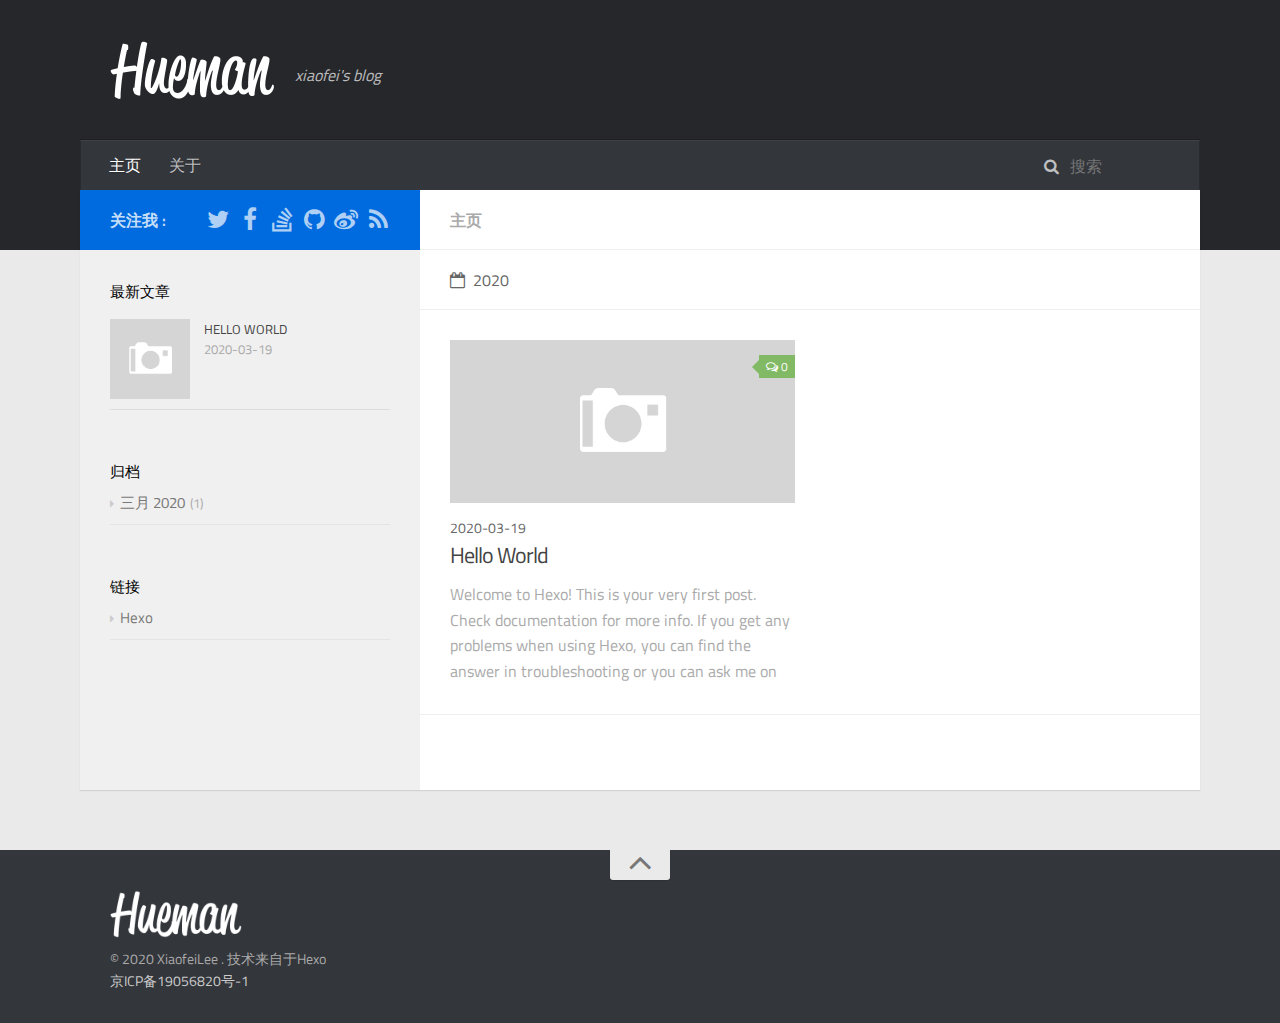
==== index.html @ 4bd04d1b "Site updated: 2020-03-20 13:34:09" ====
<!DOCTYPE html>
<html>
<head>
    <meta charset="utf-8" />

    

    
    <title>在阳光下飞翔</title>
    
    <meta name="viewport" content="width=device-width, initial-scale=1, maximum-scale=1">
    
    <meta property="og:type" content="website">
<meta property="og:title" content="在阳光下飞翔">
<meta property="og:url" content="http://lixiaofei.online/">
<meta property="og:site_name" content="在阳光下飞翔">
<meta property="og:locale" content="zh_CN">
<meta property="article:author" content="XiaofeiLee">
<meta name="twitter:card" content="summary">
    

    
        <link rel="alternate" href="/" title="在阳光下飞翔" type="application/atom+xml" />
    

    

    
<link rel="stylesheet" href="/libs/font-awesome/css/font-awesome.min.css">

    
<link rel="stylesheet" href="/libs/titillium-web/styles.css">

    
<link rel="stylesheet" href="/libs/source-code-pro/styles.css">


    
<link rel="stylesheet" href="/css/style.css">


    
<script src="/libs/jquery/3.4.1/jquery.min.js"></script>

    
    
        
<link rel="stylesheet" href="/libs/lightgallery/css/lightgallery.min.css">

    
    
        
<link rel="stylesheet" href="/libs/justified-gallery/justifiedGallery.min.css">

    
    
    


<meta name="generator" content="Hexo 4.2.0"></head>

<body>
    <div id="wrap">
        <header id="header">
    <div id="header-outer" class="outer">
        <div class="container">
            <div class="container-inner">
                <div id="header-title">
                    <h1 class="logo-wrap">
                        <a href="/" class="logo"></a>
                    </h1>
                    
                        <h2 class="subtitle-wrap">
                            <p class="subtitle">xiaofei&#39;s blog</p>
                        </h2>
                    
                </div>
                <div id="header-inner" class="nav-container">
                    <a id="main-nav-toggle" class="nav-icon fa fa-bars"></a>
                    <div class="nav-container-inner">
                        <ul id="main-nav">
                            
                                <li class="main-nav-list-item" >
                                    <a class="main-nav-list-link" href="/">主页</a>
                                </li>
                            
                                        
                                    
                                <li class="main-nav-list-item" >
                                    <a class="main-nav-list-link" href="/about/">关于</a>
                                </li>
                            
                        </ul>
                        <nav id="sub-nav">
                            <div id="search-form-wrap">

    <form class="search-form">
        <input type="text" class="ins-search-input search-form-input" placeholder="搜索" />
        <button type="submit" class="search-form-submit"></button>
    </form>
    <div class="ins-search">
    <div class="ins-search-mask"></div>
    <div class="ins-search-container">
        <div class="ins-input-wrapper">
            <input type="text" class="ins-search-input" placeholder="想要查找什么..." />
            <span class="ins-close ins-selectable"><i class="fa fa-times-circle"></i></span>
        </div>
        <div class="ins-section-wrapper">
            <div class="ins-section-container"></div>
        </div>
    </div>
</div>
<script>
(function (window) {
    var INSIGHT_CONFIG = {
        TRANSLATION: {
            POSTS: '文章',
            PAGES: '页面',
            CATEGORIES: '分类',
            TAGS: '标签',
            UNTITLED: '(未命名)',
        },
        ROOT_URL: '/',
        CONTENT_URL: '/content.json',
    };
    window.INSIGHT_CONFIG = INSIGHT_CONFIG;
})(window);
</script>

<script src="/js/insight.js"></script>


</div>
                        </nav>
                    </div>
                </div>
            </div>
        </div>
    </div>
</header>
        <div class="container">
            <div class="main-body container-inner">
                <div class="main-body-inner">
                    <section id="main">
                        <div class="main-body-header">
    <h1 class="header">
    
    <em class="page-title-link" data-url="home">主页</em>
    </h1>
</div>

                        <div class="main-body-content">
                            

    
    
        
        
        <section class="archives-wrap">
            <div class="archive-year-wrap">
                <a href="/archives/2020" class="archive-year"><i class="icon fa fa-calendar-o"></i>2020</a>
            </div>
            <div class="archives">
    
    
    
        <div class="article-row">
    
        <article class="article article-summary">
    <div class="article-summary-inner">
        
        <a href="/2020/03/19/hello-world/" class="thumbnail">
    
    
        <span class="thumbnail-image thumbnail-none"></span>
    
    
        
<span class="comment-counter">
    <i class="fa fa-comments-o"></i>
    
        <span class="disqus-comment-count" data-disqus-identifier="" data-disqus-url="http://lixiaofei.online/2020/03/19/hello-world/">0</span>
    
</span>


    
</a>

        
        <div class="article-meta">
            <div class="category">
            
            </div>
            <div class="date"><time datetime="2020-03-19T01:48:20.869Z" itemprop="datePublished">2020-03-19</time></div>
        </div>
        
    
        <h1 class="article-title" itemprop="name">
        <a href="/2020/03/19/hello-world/">Hello World</a>
        </h1>
    

        <p class="article-excerpt">
            Welcome to Hexo! This is your very first post. Check documentation for more info. If you get any problems when using Hexo, you can find the answer in troubleshooting or you can ask me on GitHub.
Quick
        </p>
    </div>
</article>
    
        </div>
    


    </div></section>



                        </div>
                    </section>
                    <aside id="sidebar">
    <a class="sidebar-toggle" title="Expand Sidebar"><i class="toggle icon"></i></a>
    <div class="sidebar-top">
        <p>关注我 :</p>
        <ul class="social-links">
            
                
                <li>
                    <a class="social-tooltip" title="twitter" href="/" target="_blank" rel="noopener">
                        <i class="icon fa fa-twitter"></i>
                    </a>
                </li>
                
            
                
                <li>
                    <a class="social-tooltip" title="facebook" href="/" target="_blank" rel="noopener">
                        <i class="icon fa fa-facebook"></i>
                    </a>
                </li>
                
            
                
                <li>
                    <a class="social-tooltip" title="stack-overflow" href="/" target="_blank" rel="noopener">
                        <i class="icon fa fa-stack-overflow"></i>
                    </a>
                </li>
                
            
                
                <li>
                    <a class="social-tooltip" title="github" href="https://github.com/ppoffice/hexo-theme-hueman" target="_blank" rel="noopener">
                        <i class="icon fa fa-github"></i>
                    </a>
                </li>
                
            
                
                <li>
                    <a class="social-tooltip" title="weibo" href="/" target="_blank" rel="noopener">
                        <i class="icon fa fa-weibo"></i>
                    </a>
                </li>
                
            
                
                <li>
                    <a class="social-tooltip" title="rss" href="/" target="_blank" rel="noopener">
                        <i class="icon fa fa-rss"></i>
                    </a>
                </li>
                
            
        </ul>
    </div>
    
    <div class="widgets-container">
        
            
                

            
                
    <div class="widget-wrap">
        <h3 class="widget-title">最新文章</h3>
        <div class="widget">
            <ul id="recent-post" class="">
                
                    <li>
                        
                        <div class="item-thumbnail">
                            <a href="/2020/03/19/hello-world/" class="thumbnail">
    
    
        <span class="thumbnail-image thumbnail-none"></span>
    
    
</a>

                        </div>
                        
                        <div class="item-inner">
                            <p class="item-category"></p>
                            <p class="item-title"><a href="/2020/03/19/hello-world/" class="title">Hello World</a></p>
                            <p class="item-date"><time datetime="2020-03-19T01:48:20.869Z" itemprop="datePublished">2020-03-19</time></p>
                        </div>
                    </li>
                
            </ul>
        </div>
    </div>

            
                

            
                
    <div class="widget-wrap widget-list">
        <h3 class="widget-title">归档</h3>
        <div class="widget">
            <ul class="archive-list"><li class="archive-list-item"><a class="archive-list-link" href="/archives/2020/03/">三月 2020</a><span class="archive-list-count">1</span></li></ul>
        </div>
    </div>


            
                

            
                

            
                
    <div class="widget-wrap widget-list">
        <h3 class="widget-title">链接</h3>
        <div class="widget">
            <ul>
                
                    <li>
                        <a href="http://hexo.io" target="_blank" rel="noopener">Hexo</a>
                    </li>
                
            </ul>
        </div>
    </div>


            
        
    </div>
</aside>

                </div>
            </div>
        </div>
        <footer id="footer">
    <div class="container">
        <div class="container-inner">
            <a id="back-to-top" href="javascript:;"><i class="icon fa fa-angle-up"></i></a>
            <div class="credit">
                <h1 class="logo-wrap">
                    <a href="/" class="logo"></a>
                </h1>
                <p>&copy; 2020 XiaofeiLee . 技术来自于Hexo</p>
                
                <!-- <p>Powered by <a href="http://lixiaofei.online/" target="_blank">XiaofeiLee</a>. Theme by <a href="https://github.com/ppoffice" target="_blank">PPOffice</a></p> -->
                <p><a href="http://beian.miit.gov.cn" target="_blank">京ICP备19056820号-1</a></p>
                <!-- <p>技术来自于Hexo</p> -->
                <!-- <a href="http://beian.miit.gov.cn" target="_blank">京ICP备19056820号</a> -->
                
            </div>
            <div class="footer-plugins">
              
    


            </div>
        </div>
    </div>
</footer>

        
    
    <script>
    var disqus_shortname = 'hexo-theme-hueman';
    
    
    (function() {
    var dsq = document.createElement('script');
    dsq.type = 'text/javascript';
    dsq.async = true;
    dsq.src = '//' + disqus_shortname + '.disqus.com/count.js';
    (document.getElementsByTagName('head')[0] || document.getElementsByTagName('body')[0]).appendChild(dsq);
    })();
    </script>





    
        
<script src="/libs/lightgallery/js/lightgallery.min.js"></script>

        
<script src="/libs/lightgallery/js/lg-thumbnail.min.js"></script>

        
<script src="/libs/lightgallery/js/lg-pager.min.js"></script>

        
<script src="/libs/lightgallery/js/lg-autoplay.min.js"></script>

        
<script src="/libs/lightgallery/js/lg-fullscreen.min.js"></script>

        
<script src="/libs/lightgallery/js/lg-zoom.min.js"></script>

        
<script src="/libs/lightgallery/js/lg-hash.min.js"></script>

        
<script src="/libs/lightgallery/js/lg-share.min.js"></script>

        
<script src="/libs/lightgallery/js/lg-video.min.js"></script>

    
    
        
<script src="/libs/justified-gallery/jquery.justifiedGallery.min.js"></script>

    
    

    



<!-- Custom Scripts -->

<script src="/js/main.js"></script>


    </div>
</body>
</html>
---- libs/titillium-web/styles.css ----
/* latin-ext */
@font-face {
  font-family: 'Titillium Web';
  font-style: normal;
  font-weight: 300;
  src: local('Titillium WebLight'), local('TitilliumWeb-Light'), url(fonts/anMUvcNT0H1YN4FII8wpr9INifKjd1RJ3NxxEi9Cy2w.woff2) format('woff2');
  unicode-range: U+0100-024F, U+1E00-1EFF, U+20A0-20AB, U+20AD-20CF, U+2C60-2C7F, U+A720-A7FF;
}
/* latin */
@font-face {
  font-family: 'Titillium Web';
  font-style: normal;
  font-weight: 300;
  src: local('Titillium WebLight'), local('TitilliumWeb-Light'), url(fonts/anMUvcNT0H1YN4FII8wpr4-67659ICLY8bMrYhtePPA.woff2) format('woff2');
  unicode-range: U+0000-00FF, U+0131, U+0152-0153, U+02C6, U+02DA, U+02DC, U+2000-206F, U+2074, U+20AC, U+2212, U+2215, U+E0FF, U+EFFD, U+F000;
}
/* latin-ext */
@font-face {
  font-family: 'Titillium Web';
  font-style: normal;
  font-weight: 400;
  src: local('Titillium Web'), local('TitilliumWeb-Regular'), url(fonts/7XUFZ5tgS-tD6QamInJTcSo_WB_cotcEMUw1LsIE8mM.woff2) format('woff2');
  unicode-range: U+0100-024F, U+1E00-1EFF, U+20A0-20AB, U+20AD-20CF, U+2C60-2C7F, U+A720-A7FF;
}
/* latin */
@font-face {
  font-family: 'Titillium Web';
  font-style: normal;
  font-weight: 400;
  src: local('Titillium Web'), local('TitilliumWeb-Regular'), url(fonts/7XUFZ5tgS-tD6QamInJTcZSnX671uNZIV63UdXh3Mg0.woff2) format('woff2');
  unicode-range: U+0000-00FF, U+0131, U+0152-0153, U+02C6, U+02DA, U+02DC, U+2000-206F, U+2074, U+20AC, U+2212, U+2215, U+E0FF, U+EFFD, U+F000;
}
/* latin-ext */
@font-face {
  font-family: 'Titillium Web';
  font-style: normal;
  font-weight: 600;
  src: local('Titillium WebSemiBold'), local('TitilliumWeb-SemiBold'), url(fonts/anMUvcNT0H1YN4FII8wpr_SNRT0fZ5CX-AqRkMYgJJo.woff2) format('woff2');
  unicode-range: U+0100-024F, U+1E00-1EFF, U+20A0-20AB, U+20AD-20CF, U+2C60-2C7F, U+A720-A7FF;
}
/* latin */
@font-face {
  font-family: 'Titillium Web';
  font-style: normal;
  font-weight: 600;
  src: local('Titillium WebSemiBold'), local('TitilliumWeb-SemiBold'), url(fonts/anMUvcNT0H1YN4FII8wpr46gJz9aNFrmnwBdd69aqzY.woff2) format('woff2');
  unicode-range: U+0000-00FF, U+0131, U+0152-0153, U+02C6, U+02DA, U+02DC, U+2000-206F, U+2074, U+20AC, U+2212, U+2215, U+E0FF, U+EFFD, U+F000;
}
---- libs/source-code-pro/styles.css ----
/* latin-ext */
@font-face {
  font-family: 'Source Code Pro';
  font-style: normal;
  font-weight: 400;
  src: local('Source Code Pro'), local('SourceCodePro-Regular'), url(fonts/mrl8jkM18OlOQN8JLgasDy2Q8seG17bfDXYR_jUsrzg.woff2) format('woff2');
  unicode-range: U+0100-024F, U+1E00-1EFF, U+20A0-20AB, U+20AD-20CF, U+2C60-2C7F, U+A720-A7FF;
}
/* latin */
@font-face {
  font-family: 'Source Code Pro';
  font-style: normal;
  font-weight: 400;
  src: local('Source Code Pro'), local('SourceCodePro-Regular'), url(fonts/mrl8jkM18OlOQN8JLgasD9V_2ngZ8dMf8fLgjYEouxg.woff2) format('woff2');
  unicode-range: U+0000-00FF, U+0131, U+0152-0153, U+02C6, U+02DA, U+02DC, U+2000-206F, U+2074, U+20AC, U+2212, U+2215, U+E0FF, U+EFFD, U+F000;
}
---- css/style.css ----
#main .main-body-header em,
#main .main-body-header a,
.article-meta,
.archive-year {
  text-transform: uppercase;
  color: #666;
  line-height: 1em;
  text-shadow: 0 1px #fff;
}
#main .main-body-header em,
#main .main-body-header a,
.article-meta,
.archive-year,
#main .main-body-header em a,
#main .main-body-header a a,
.article-meta a,
.archive-year a {
  text-decoration: none;
}
.widget h1,
.article-entry h1 {
  font-size: 2em;
}
.widget h2,
.article-entry h2 {
  font-size: 1.5em;
}
.widget h3,
.article-entry h3 {
  font-size: 1.3em;
}
.widget h4,
.article-entry h4 {
  font-size: 1.2em;
}
.widget h5,
.article-entry h5 {
  font-size: 1em;
}
.widget h6,
.article-entry h6 {
  font-size: 1em;
  color: #aaa;
}
.widget hr,
.article-entry hr {
  border: 1px dashed #ddd;
}
.widget strong,
.article-entry strong {
  font-weight: bold;
}
.widget em,
.article-entry em,
.widget cite,
.article-entry cite {
  font-style: italic;
}
.widget sup,
.article-entry sup,
.widget sub,
.article-entry sub {
  font-size: 0.75em;
  line-height: 0;
  position: relative;
  vertical-align: baseline;
}
.widget sup,
.article-entry sup {
  top: -0.5em;
}
.widget sub,
.article-entry sub {
  bottom: -0.2em;
}
.widget small,
.article-entry small {
  font-size: 0.85em;
}
.widget acronym,
.article-entry acronym,
.widget abbr,
.article-entry abbr {
  border-bottom: 1px dotted;
}
.widget ul,
.article-entry ul,
.widget ol,
.article-entry ol,
.widget dl,
.article-entry dl {
  line-height: 1.6em;
}
.widget ul ul,
.article-entry ul ul,
.widget ol ul,
.article-entry ol ul,
.widget ul ol,
.article-entry ul ol,
.widget ol ol,
.article-entry ol ol {
  margin-top: 0;
  margin-bottom: 0;
  margin-left: 20px;
}
.widget ul,
.article-entry ul {
  list-style: disc;
  list-style-position: inside;
}
.widget ol,
.article-entry ol {
  list-style: decimal;
  list-style-position: inside;
}
.widget dt,
.article-entry dt {
  font-weight: bold;
  list-style-position: inside;
}
html,
body,
div,
span,
applet,
object,
iframe,
h1,
h2,
h3,
h4,
h5,
h6,
p,
blockquote,
pre,
a,
abbr,
acronym,
address,
big,
cite,
code,
del,
dfn,
em,
img,
ins,
kbd,
q,
s,
samp,
small,
strike,
strong,
sub,
sup,
tt,
var,
dl,
dt,
dd,
ol,
ul,
li,
fieldset,
form,
label,
legend,
table,
caption,
tbody,
tfoot,
thead,
tr,
th,
td {
  margin: 0;
  padding: 0;
  border: 0;
  outline: 0;
  font-weight: inherit;
  font-style: inherit;
  font-family: inherit;
  font-size: 100%;
  vertical-align: baseline;
}
body {
  line-height: 1;
  color: #000;
  background: #fff;
}
ol,
ul {
  list-style: none;
}
table {
  border-collapse: separate;
  border-spacing: 0;
  vertical-align: middle;
}
caption,
th,
td {
  text-align: left;
  font-weight: normal;
  vertical-align: middle;
}
a img {
  border: none;
}
input,
button {
  margin: 0;
  padding: 0;
}
input::-moz-focus-inner,
button::-moz-focus-inner {
  border: 0;
  padding: 0;
}
html,
body,
#container {
  height: 100%;
}
::selection {
  color: #fff;
  background: #006bde;
}
body {
  background: #eaeaea;
  font: 14px "Titillium Web", "Helvetica Neue", Helvetica, Arial, "Microsoft Yahei", sans-serif;
  -webkit-text-size-adjust: 100%;
}
code {
  margin: 0 2px;
  color: #e96900;
  padding: 3px 5px;
  font-size: 0.8em;
  border-radius: 2px;
  font-family: "Source Code Pro", Consolas, Monaco, Menlo, Consolas, monospace;
  background-color: #f8f8f8;
}
.container {
  position: relative;
  padding: 0 20px;
}
.container-inner {
  max-width: 1120px;
  min-width: 320px;
  width: 100%;
  margin: 0 auto;
}
.container-inner:before,
.container-inner:after {
  content: "";
  display: table;
}
.container-inner:after {
  clear: both;
}
.left,
.alignleft {
  float: left;
}
.right,
.alignright {
  float: right;
}
.clear {
  clear: both;
}
.logo {
  display: block;
  padding: 10px 0;
  width: 165px;
  height: 60px;
  background-image: url("images/logo-header.png");
  background-position: 0px 10px;
  background-repeat: no-repeat;
  -webkit-background-size: 165px 60px;
  -moz-background-size: 165px 60px;
  background-size: 165px 60px;
}
.main-body {
  margin-top: -60px;
  background-color: #fff;
}
.main-body-inner {
  position: relative;
  -webkit-box-sizing: border-box;
  -moz-box-sizing: border-box;
  box-sizing: border-box;
  -webkit-box-shadow: rgba(0,0,0,0.098) 0px 1px 1px 0px;
  box-shadow: rgba(0,0,0,0.098) 0px 1px 1px 0px;
  padding-left: 340px;
  background: url("images/s-left.png") repeat-y left 0;
}
.main-body-inner:before,
.main-body-inner:after {
  content: "";
  display: table;
}
.main-body-inner:after {
  clear: both;
}
#main {
  float: right;
  width: 100%;
  -webkit-box-sizing: border-box;
  -moz-box-sizing: border-box;
  box-sizing: border-box;
  min-height: 600px;
}
#main .main-body-header {
  background: #fff;
  position: relative;
  padding: 18px 30px 17px;
  border-bottom: 1px solid #eee;
  color: #666;
  font-size: 16px;
  font-weight: 600;
  text-transform: uppercase;
  line-height: 24px;
}
#main .main-body-header .page-title-link,
#main .main-body-header i {
  margin-right: 8px;
}
#main .main-body-header i {
  font-weight: 400;
}
#main .main-body-header em,
#main .main-body-header a {
  color: #aaa;
}
#main .main-body-content:before,
#main .main-body-content:after {
  content: "";
  display: table;
}
#main .main-body-content:after {
  clear: both;
}
#header {
  background: #26272b;
  padding-bottom: 60px;
  position: relative;
}
#header-outer {
  height: 100%;
  position: relative;
}
#header-inner {
  position: relative;
}
#header-title {
  text-align: center;
  padding: 30px 30px;
}
#header-title:before,
#header-title:after {
  content: "";
  display: table;
}
#header-title:after {
  clear: both;
}
#header-title .logo-wrap,
#header-title .subtitle-wrap {
  float: left;
}
#header-title .subtitle-wrap {
  padding: 10px 0px 0px;
  margin-left: 20px;
}
#header-title .subtitle {
  font-size: 16px;
  font-style: italic;
  line-height: 70px;
  color: rgba(255,255,255,0.7);
  text-shadow: 0 1px rgba(0,0,0,0.2);
}
.nav-container .nav-icon,
.nav-container .nav-container-inner #main-nav .main-nav-list-item .main-nav-list-link {
  float: left;
  color: rgba(255,255,255,0.7);
  text-decoration: none;
  text-shadow: 0 1px rgba(0,0,0,0.2);
  display: block;
  padding: 20px 15px;
  -webkit-transition: 0.2s ease-in;
  -moz-transition: 0.2s ease-in;
  -ms-transition: 0.2s ease-in;
  transition: 0.2s ease-in;
}
.nav-container .nav-icon:hover,
.nav-container .nav-container-inner #main-nav .main-nav-list-item .main-nav-list-link:hover {
  color: #fff;
  background: rgba(0,0,0,0.1);
}
.nav-container {
  padding: 0 15px;
  background: #33363b;
  z-index: 1;
  -webkit-box-shadow: inset 0 1px 0 rgba(255,255,255,0.05), 0 -1px 0 rgba(0,0,0,0.2), inset 1px 0 0 rgba(0,0,0,0.2), inset -1px 0 0 rgba(0,0,0,0.2);
  box-shadow: inset 0 1px 0 rgba(255,255,255,0.05), 0 -1px 0 rgba(0,0,0,0.2), inset 1px 0 0 rgba(0,0,0,0.2), inset -1px 0 0 rgba(0,0,0,0.2);
}
.nav-container:before,
.nav-container:after {
  content: "";
  display: table;
}
.nav-container:after {
  clear: both;
}
.nav-container .nav-icon {
  line-height: 20px;
  padding: 15px 14px;
  text-align: center;
  font-size: 14px;
  position: relative;
  cursor: pointer;
}
.nav-container #main-nav-toggle {
  display: none;
  width: 100%;
  text-align: right;
  -webkit-box-sizing: border-box;
  -moz-box-sizing: border-box;
  box-sizing: border-box;
  border-bottom: 1px solid rgba(255,255,255,0.06);
}
.nav-container #main-nav-toggle:before {
  content: "\f0c9";
}
.nav-container .nav-container-inner:before,
.nav-container .nav-container-inner:after {
  content: "";
  display: table;
}
.nav-container .nav-container-inner:after {
  clear: both;
}
.nav-container .nav-container-inner #main-nav {
  float: left;
}
.nav-container .nav-container-inner #main-nav .main-nav-list {
  float: left;
}
.nav-container .nav-container-inner #main-nav .main-nav-list-item {
  position: relative;
  float: left;
}
.nav-container .nav-container-inner #main-nav .main-nav-list-item.top-level-menu > a:after {
  content: "\f0d7" !important;
  float: none;
  margin-left: 6px;
  font-size: 14px;
  line-height: 1.2em;
  opacity: 0.5;
  font-family: FontAwesome;
  display: inline-block;
}
.nav-container .nav-container-inner #main-nav .main-nav-list-item.top-level-menu:hover > a {
  color: #fff;
  background: rgba(0,0,0,0.1);
}
.nav-container .nav-container-inner #main-nav .main-nav-list-item .main-nav-list-link {
  line-height: 20px;
  padding: 15px 14px;
  font-size: 16px;
}
.nav-container .nav-container-inner #main-nav .main-nav-list-item .main-nav-list-link.current {
  color: #fff;
}
.nav-container .nav-container-inner #main-nav .main-nav-list-item .main-nav-list-child {
  top: 100%;
  display: none;
  padding: 10px 0;
  overflow: hidden;
  position: absolute;
  width: 180px;
  background: #33363b url("images/opacity-10.png") repeat;
}
.nav-container .nav-container-inner #main-nav .main-nav-list-item .main-nav-list-child li {
  -webkit-box-shadow: 0 1px 0 rgba(255,255,255,0.06);
  box-shadow: 0 1px 0 rgba(255,255,255,0.06);
}
.nav-container .nav-container-inner #main-nav .main-nav-list-item .main-nav-list-child li:last-child {
  -webkit-box-shadow: none;
  box-shadow: none;
}
.nav-container .nav-container-inner #main-nav .main-nav-list-item .main-nav-list-child li,
.nav-container .nav-container-inner #main-nav .main-nav-list-item .main-nav-list-child li a {
  width: 100%;
  display: block;
  -webkit-box-sizing: border-box;
  -moz-box-sizing: border-box;
  box-sizing: border-box;
}
.nav-container .nav-container-inner #sub-nav {
  float: right;
}
.search-form {
  padding: 14px 15px 16px;
  height: 50px;
  overflow: hidden;
  -webkit-box-sizing: border-box;
  -moz-box-sizing: border-box;
  box-sizing: border-box;
}
.search-form:before {
  content: "\f002";
  margin-right: 8px;
  color: rgba(255,255,255,0.7);
  font: normal normal normal 16px/1 FontAwesome;
}
.search-form-input,
.search-form-input.ins-search-input,
.search-form-input.st-ui-search-input,
.search-form-input.st-default-search-input {
  -webkit-appearance: textarea;
  padding: 0;
  width: 100px;
  height: auto !important;
  border: none !important;
  outline: none !important;
  background: none !important;
  line-height: 1.6em;
  -webkit-transition: 0.2s ease-in;
  -moz-transition: 0.2s ease-in;
  -ms-transition: 0.2s ease-in;
  transition: 0.2s ease-in;
  font: 16px "Titillium Web", "Helvetica Neue", Helvetica, Arial, "Microsoft Yahei", sans-serif;
  color: rgba(255,255,255,0.7);
}
.search-form-input:focus,
.search-form-input.ins-search-input:focus,
.search-form-input.st-ui-search-input:focus,
.search-form-input.st-default-search-input:focus {
  width: 200px;
}
.search-form-input::-webkit-search-results-decoration,
.search-form-input.ins-search-input::-webkit-search-results-decoration,
.search-form-input.st-ui-search-input::-webkit-search-results-decoration,
.search-form-input.st-default-search-input::-webkit-search-results-decoration,
.search-form-input::-webkit-search-cancel-button,
.search-form-input.ins-search-input::-webkit-search-cancel-button,
.search-form-input.st-ui-search-input::-webkit-search-cancel-button,
.search-form-input.st-default-search-input::-webkit-search-cancel-button {
  -webkit-appearance: none;
}
.search-form-submit {
  display: none;
}
#sidebar {
  float: left;
  margin-left: -340px;
  width: 340px;
}
#sidebar .sidebar-toggle {
  display: none;
}
#sidebar .sidebar-top {
  background: #006bde;
  padding: 15px 30px;
}
#sidebar .sidebar-top:before,
#sidebar .sidebar-top:after {
  content: "";
  display: table;
}
#sidebar .sidebar-top:after {
  clear: both;
}
#sidebar .sidebar-top .sidebar-top-inner:before,
#sidebar .sidebar-top .sidebar-top-inner:after {
  content: "";
  display: table;
}
#sidebar .sidebar-top .sidebar-top-inner:after {
  clear: both;
}
#sidebar .sidebar-top p {
  float: left;
  color: rgba(255,255,255,0.8);
  font-size: 16px;
  font-weight: 600;
  text-transform: uppercase;
  line-height: 24px;
  padding: 3px 0;
}
#sidebar .sidebar-top .social-links {
  float: right;
  position: relative;
  padding-top: 2px;
}
#sidebar .sidebar-top .social-links li {
  float: left;
  margin-left: 8px;
}
#sidebar .sidebar-top .social-links li a:hover i:before {
  color: #fff;
}
#sidebar .sidebar-top .social-links .social-tooltip {
  position: relative;
}
#sidebar .sidebar-top .social-links .social-tooltip:hover:after {
  top: -41px;
  background: #fff;
  font-size: 14px;
  color: #666;
  content: attr(title);
  display: block;
  right: 0;
  padding: 5px 15px;
  position: absolute;
  white-space: nowrap;
  border-radius: 3px;
  -webkit-box-shadow: 0 0 2px rgba(0,0,0,0.2);
  box-shadow: 0 0 2px rgba(0,0,0,0.2);
  text-transform: uppercase;
  z-index: 1;
}
#sidebar .sidebar-top .social-links .social-tooltip:hover:before {
  top: -10px;
  right: 8px;
  border: solid;
  border-color: #fff transparent;
  border-width: 5px 5px 0 5px;
  content: "";
  display: block;
  position: absolute;
  z-index: 2;
}
#sidebar .sidebar-top i {
  color: rgba(255,255,255,0.7);
  font-size: 24px;
  width: 24px;
}
#article-nav {
  position: relative;
}
#article-nav:before,
#article-nav:after {
  content: "";
  display: table;
}
#article-nav:after {
  clear: both;
}
.article-nav-link-wrap {
  position: relative;
  margin-top: 0;
  display: block;
  color: #aaa;
  padding: 16px 40px 24px;
  border-bottom: 1px solid #ddd;
  -webkit-transition: 0.2s ease-in;
  -moz-transition: 0.2s ease-in;
  -ms-transition: 0.2s ease-in;
  transition: 0.2s ease-in;
  text-align: center;
  text-decoration: none;
}
.article-nav-link-wrap .icon {
  position: absolute;
  color: #ccc;
  font-size: 18px;
  top: 50%;
  width: 1em;
  margin-top: -10px;
}
.article-nav-link-wrap #icon-chevron-left {
  left: 10px;
}
.article-nav-link-wrap #icon-chevron-right {
  right: 10px;
}
.article-nav-link-wrap:hover {
  background: rgba(0,0,0,0.02);
}
.article-nav-link-wrap:hover .icon {
  color: #006bde;
}
.article-nav-caption {
  display: block;
  font-size: 12px;
  color: #aaa;
  letter-spacing: 0.5px;
  line-height: 24px;
  font-weight: normal;
  text-transform: uppercase;
}
.article-nav-title {
  font-size: 15px;
  color: #666;
}
.widget-wrap {
  padding: 30px 30px 20px;
}
.widget-title {
  font-size: 15px;
  font-weight: 400;
  text-transform: uppercase;
  margin-bottom: 6px;
}
.widget {
  line-height: 1.6em;
  word-wrap: break-word;
  font-size: 0.9em;
  color: #777;
  border-radius: 3px;
}
.widget a {
  text-decoration: none;
  color: #777;
}
.widget a:hover {
  color: #444;
}
.widget ul ul,
.widget ol ul,
.widget dl ul,
.widget ul ol,
.widget ol ol,
.widget dl ol,
.widget ul dl,
.widget ol dl,
.widget dl dl {
  margin-left: 15px;
  list-style: disc;
}
.widget ul,
.widget ol {
  list-style: none;
  margin: 0;
}
.widget ul ul,
.widget ol ul,
.widget ul ol,
.widget ol ol {
  margin: 0 20px;
}
.widget ul ul,
.widget ol ul {
  list-style: disc;
}
.widget ul ol,
.widget ol ol {
  list-style: decimal;
}
.widget-list ul,
.widget-list ol {
  list-style: none;
}
.widget-list ul li,
.widget-list ol li {
  margin: 10px 0;
  padding-bottom: 10px;
  font-size: 15px;
  border-bottom: 1px solid #e4e4e4;
}
.widget-list ul li:last-child,
.widget-list ol li:last-child {
  margin-bottom: 0px;
}
.widget-list ul li a,
.widget-list ol li a {
  color: #777;
}
.widget-list ul li a:before,
.widget-list ol li a:before {
  color: #ccc;
  content: "\f0da";
  font-size: 12px;
  margin-right: 6px;
  font-family: FontAwesome;
  -webkit-transition: 0.2s ease;
  -moz-transition: 0.2s ease;
  -ms-transition: 0.2s ease;
  transition: 0.2s ease;
}
.widget-list ul li a:hover:before,
.widget-list ol li a:hover:before {
  color: #444;
}
.widget-list ul ul,
.widget-list ol ul,
.widget-list ul ol,
.widget-list ol ol {
  list-style: none;
}
.widget-list ul ul li,
.widget-list ol ul li,
.widget-list ul ol li,
.widget-list ol ol li {
  border: none;
  padding-bottom: 0;
}
.widget-float a {
  font-size: 15px;
}
#recent-post li {
  padding: 10px 0 10px 94px;
  border-bottom: 1px solid #ddd;
}
#recent-post li:before,
#recent-post li:after {
  content: "";
  display: table;
}
#recent-post li:after {
  clear: both;
}
#recent-post.no-thumbnail li {
  padding: 10px 0px;
}
#recent-post li .item-thumbnail {
  opacity: 1;
  margin-left: -94px;
  -webkit-transition: all 0.2s ease;
  -moz-transition: all 0.2s ease;
  -ms-transition: all 0.2s ease;
  transition: all 0.2s ease;
  float: left;
}
#recent-post li .item-thumbnail .thumbnail {
  width: 80px;
  height: 80px;
  display: block;
  position: relative;
  overflow: hidden;
}
#recent-post li .item-thumbnail .thumbnail span {
  width: 100%;
  height: 100%;
  display: block;
}
#recent-post li .item-thumbnail .thumbnail .thumbnail-image {
  position: absolute;
  -webkit-background-size: cover;
  -moz-background-size: cover;
  background-size: cover;
  background-position: center;
}
#recent-post li .item-thumbnail .thumbnail .thumbnail-none {
  background-image: url("images/thumb-default-small.png");
  -webkit-background-size: 100% 100%;
  -moz-background-size: 100% 100%;
  background-size: 100% 100%;
}
#recent-post li .item-inner a,
#recent-post li .item-inner .item-category {
  font-size: 13px;
  text-transform: uppercase;
}
#recent-post li .item-inner a a,
#recent-post li .item-inner .item-category a {
  color: #006bde;
}
#recent-post li .item-inner a a:hover,
#recent-post li .item-inner .item-category a:hover {
  color: #444;
}
#recent-post li .item-inner a a,
#recent-post li .item-inner .item-category a,
#recent-post li .item-inner a .icon,
#recent-post li .item-inner .item-category .icon {
  margin-right: 5px;
}
#recent-post li .item-inner .item-title {
  font-size: 15px;
}
#recent-post li .item-inner .item-title a {
  color: #444;
  -webkit-transition: all 0.2s ease;
  -moz-transition: all 0.2s ease;
  -ms-transition: all 0.2s ease;
  transition: all 0.2s ease;
}
#recent-post li .item-inner .item-date {
  color: #aaa;
  font-size: 13px;
  text-transform: uppercase;
}
#recent-post li:hover .item-thumbnail {
  opacity: 0.8;
}
#recent-post li:hover .item-title a {
  color: #006bde;
}
.category-list-count,
.tag-list-count,
.archive-list-count {
  padding-left: 5px;
  color: #aaa;
  font-size: 0.85em;
}
.category-list-count:before,
.tag-list-count:before,
.archive-list-count:before {
  content: "(";
}
.category-list-count:after,
.tag-list-count:after,
.archive-list-count:after {
  content: ")";
}
.tagcloud a {
  margin-right: 5px;
}
.toc-article {
  margin: 0;
  padding: 0;
}
.toc-article .toc {
  padding: 0;
  margin: 10px 0 0;
}
.toc-article .toc .toc-item {
  list-style: none;
}
.article-single {
  padding: 30px 30px 20px;
}
.article-inner {
  overflow: hidden;
}
.article-row {
  width: 100%;
  float: left;
  position: relative;
  padding: 30px 0px 0px 30px;
  border-bottom: 1px solid #eee;
  -webkit-box-sizing: border-box;
  -moz-box-sizing: border-box;
  box-sizing: border-box;
}
.article-row:before,
.article-row:after {
  content: "";
  display: table;
}
.article-row:after {
  clear: both;
}
.article-summary {
  width: 50%;
  float: left;
  margin-bottom: 30px;
}
.article-summary a {
  text-decoration: none;
  color: #006bde;
}
.article-summary .article-summary-inner {
  margin-right: 30px;
}
.article-summary .article-summary-inner .thumbnail {
  height: 0;
  width: 100%;
  display: block;
  overflow: hidden;
  position: relative;
  margin-bottom: 1em;
  padding-bottom: 47.11%;
}
.article-summary .article-summary-inner .thumbnail .comment-counter {
  right: 0;
  top: 15px;
  color: #fff;
  font-size: 12px;
  padding: 2px 7px;
  line-height: 19px;
  position: absolute;
  display: inline-block;
  background-color: #82b965;
}
.article-summary .article-summary-inner .thumbnail .comment-counter:before {
  top: 3px;
  left: -16px;
  content: '';
  position: absolute;
  display: inline-block;
  border: 9px solid transparent;
  border-right-color: #82b965;
}
.article-summary .article-summary-inner .thumbnail .thumbnail-image {
  display: block;
  position: absolute;
  width: 100%;
  height: 100%;
  opacity: 1;
  -webkit-background-size: cover;
  -moz-background-size: cover;
  background-size: cover;
  background-position: center;
  -webkit-transition: opacity 0.3s ease-in;
  -moz-transition: opacity 0.3s ease-in;
  -ms-transition: opacity 0.3s ease-in;
  transition: opacity 0.3s ease-in;
}
.article-summary .article-summary-inner .thumbnail .thumbnail-none {
  width: 100%;
  height: 100%;
  -webkit-background-size: 100% 100%;
  -moz-background-size: 100% 100%;
  background-size: 100% 100%;
  background-image: url("images/thumb-default.png");
}
.article-summary .article-summary-inner .article-title {
  margin-bottom: 10px;
  font-size: 22px;
  font-weight: 400;
  line-height: 1.5em;
  word-wrap: break-word;
}
.article-summary .article-summary-inner .article-title a {
  -webkit-transition: color 0.3s ease-in;
  -moz-transition: color 0.3s ease-in;
  -ms-transition: color 0.3s ease-in;
  transition: color 0.3s ease-in;
  color: #444;
}
.article-summary .article-summary-inner .article-excerpt {
  position: relative;
  color: #aaa;
  font-size: 16px;
  line-height: 1.6em;
  overflow: hidden;
  height: 6.4em;
}
.article-summary:hover .thumbnail .thumbnail-image {
  opacity: 0.7;
}
.article-summary:hover .article-title a {
  color: #006bde;
}
.article-category {
  float: left;
  line-height: 1em;
  color: #ccc;
  text-shadow: 0 1px #fff;
  margin-left: 8px;
}
.article-category:before {
  content: "\2022";
}
.article-title {
  text-decoration: none;
  font-size: 38px;
  letter-spacing: -1px;
  color: #555;
  line-height: 1.3em;
  -webkit-transition: color 0.2s;
  -moz-transition: color 0.2s;
  -ms-transition: color 0.2s;
  transition: color 0.2s;
  margin-bottom: 10px;
}
a.article-title:hover {
  color: #006bde;
}
.article-meta {
  line-height: 1.6em;
}
.article-meta:before,
.article-meta:after {
  content: "";
  display: table;
}
.article-meta:after {
  clear: both;
}
.article-meta > div {
  float: left;
  margin-right: 10px;
}
.article-meta > div .fa {
  margin-right: 3px;
}
.article-meta a {
  color: #555;
}
.article-meta a:hover {
  color: color-link;
}
.article-meta .category {
  text-transform: uppercase;
}
.article-meta .category a,
.article-meta .category i {
  margin-left: 0;
  margin-right: 6px;
}
.article-summary .article-meta {
  height: 1.6em;
  overflow: hidden;
}
.article-summary .article-meta a {
  color: #006bde;
}
.article-summary .article-meta > div {
  margin-right: 0;
}
.article-tag .tag-link:before {
  content: "#";
}
.article-entry {
  color: #555;
  font-size: 18px;
  font-weight: 300;
  line-height: 1.6em;
}
.article-entry:before,
.article-entry:after {
  content: "";
  display: table;
}
.article-entry:after {
  clear: both;
}
.article-entry p,
.article-entry table {
  margin: 1.6em 0;
}
.article-entry h1,
.article-entry h2,
.article-entry h3,
.article-entry h4,
.article-entry h5,
.article-entry h6 {
  font-weight: 600;
}
.article-entry h1,
.article-entry h2,
.article-entry h3,
.article-entry h4,
.article-entry h5,
.article-entry h6 {
  line-height: 1.3em;
  margin: 1.3em 0;
}
.article-entry a {
  color: #006bde;
  text-decoration: none;
}
.article-entry a:hover {
  text-decoration: underline;
}
.article-entry figcaption a {
  float: right;
}
.article-entry ul,
.article-entry ol,
.article-entry dl {
  margin-top: 1.6em;
  margin-bottom: 1.6em;
  list-style-position: outside;
  padding-left: 1.4em;
}
.article-entry ul p,
.article-entry ol p,
.article-entry dl p {
  margin: 0;
}
.article-entry img,
.article-entry video {
  max-width: 100%;
  height: auto;
  display: block;
  margin: auto;
}
.article-entry iframe {
  border: none;
}
.article-entry table {
  width: 100%;
  border-collapse: collapse;
  border-spacing: 0;
}
.article-entry th {
  font-weight: 600;
  border-bottom: 3px solid #ddd;
  padding-bottom: 0.5em;
}
.article-entry td {
  border-bottom: 1px solid #ddd;
  padding: 10px 0;
}
.article-entry blockquote {
  color: #777;
  quote: none;
  margin: 0 0 20px 0;
  position: relative;
  font-style: italic;
  padding-left: 50px;
}
.article-entry blockquote:before {
  top: 0;
  left: 0;
  color: #ccc;
  font-size: 32px;
  content: "\f10d";
  position: absolute;
  text-align: center;
  font-style: normal;
  font-family: 'FontAwesome';
}
.article-entry blockquote footer {
  font-size: 14px;
  margin: 1.6em 0;
  font-family: "Titillium Web", "Helvetica Neue", Helvetica, Arial, "Microsoft Yahei", sans-serif;
}
.article-entry blockquote footer cite:before {
  content: "—";
  padding: 0 0.5em;
}
.article-entry .pullquote {
  text-align: left;
  width: 45%;
  margin: 0;
}
.article-entry .pullquote.left {
  margin-left: 0.5em;
  margin-right: 1em;
}
.article-entry .pullquote.right {
  margin-right: 0.5em;
  margin-left: 1em;
}
.article-entry .caption {
  color: #aaa;
  display: block;
  font-size: 0.9em;
  margin-top: 0.5em;
  position: relative;
  text-align: center;
}
.article-entry .video-container {
  position: relative;
  padding-top: 56.25%;
  height: 0;
  overflow: hidden;
}
.article-entry .video-container iframe,
.article-entry .video-container object,
.article-entry .video-container embed {
  position: absolute;
  top: 0;
  left: 0;
  width: 100%;
  height: 100%;
  margin-top: 0;
}
.article-more-link a {
  display: inline-block;
  line-height: 1em;
  padding: 6px 15px;
  border-radius: 15px;
  background: #eaeaea;
  color: #aaa;
  text-shadow: 0 1px #fff;
  text-decoration: none;
}
.article-more-link a:hover {
  background: #006bde;
  color: #fff;
  text-decoration: none;
  text-shadow: 0 1px #0056b2;
}
.article-footer {
  font-size: 14px;
  line-height: 1.6em;
  border-top: 1px solid #ddd;
  padding-top: 1.6em;
}
.article-footer:before,
.article-footer:after {
  content: "";
  display: table;
}
.article-footer:after {
  clear: both;
}
.article-footer a {
  color: #aaa;
  text-decoration: none;
}
.article-footer a:hover {
  color: #555;
}
.article-comment-link i,
.article-share-link i {
  padding-right: 8px;
}
.article-comment-link {
  float: right;
}
.article-share-link {
  cursor: pointer;
  float: right;
  margin-left: 20px;
}
.article-share-box {
  position: absolute;
  display: none;
  background: #fff;
  -webkit-box-shadow: 1px 2px 10px rgba(0,0,0,0.2);
  box-shadow: 1px 2px 10px rgba(0,0,0,0.2);
  border-radius: 3px;
  margin-left: -145px;
  overflow: hidden;
  z-index: 1;
}
.article-share-box.on {
  display: block;
}
.article-share-input {
  width: 100%;
  background: none;
  -webkit-box-sizing: border-box;
  -moz-box-sizing: border-box;
  box-sizing: border-box;
  font: 14px "Titillium Web", "Helvetica Neue", Helvetica, Arial, "Microsoft Yahei", sans-serif;
  padding: 0 15px;
  color: #555;
  outline: none;
  border: 1px solid #ddd;
  border-radius: 3px 3px 0 0;
  height: 36px;
  line-height: 36px;
}
.article-share-links {
  background: #eaeaea;
}
.article-share-links:before,
.article-share-links:after {
  content: "";
  display: table;
}
.article-share-links:after {
  clear: both;
}
.article-share-twitter,
.article-share-facebook,
.article-share-pinterest,
.article-share-google {
  width: 50px;
  height: 36px;
  display: block;
  float: left;
  position: relative;
  color: #999;
  text-align: center;
  line-height: 36px;
  text-decoration: none;
}
.article-share-twitter:before,
.article-share-facebook:before,
.article-share-pinterest:before,
.article-share-google:before {
  font-size: 20px;
  font-family: FontAwesome;
}
.article-share-twitter:hover,
.article-share-facebook:hover,
.article-share-pinterest:hover,
.article-share-google:hover {
  color: #fff;
}
.article-share-twitter:before {
  content: "\f099";
}
.article-share-twitter:hover {
  background: #00aced;
  text-shadow: 0 1px #008abe;
}
.article-share-facebook:before {
  content: "\f09a";
}
.article-share-facebook:hover {
  background: #3b5998;
  text-shadow: 0 1px #2f477a;
}
.article-share-pinterest:before {
  content: "\f0d2";
}
.article-share-pinterest:hover {
  background: #cb2027;
  text-shadow: 0 1px #a21a1f;
}
.article-share-google:before {
  content: "\f0d5";
}
.article-share-google:hover {
  background: #dd4b39;
  text-shadow: 0 1px #be3221;
}
.article-gallery {
  background: #000;
  position: relative;
}
.article-gallery-photos {
  position: relative;
  overflow: hidden;
}
.article-gallery-img {
  display: none;
  max-width: 100%;
}
.article-gallery-img:first-child {
  display: block;
}
.article-gallery-img.loaded {
  position: absolute;
  display: block;
}
.article-gallery-img img {
  display: block;
  max-width: 100%;
  margin: 0 auto;
}
.article-gallery {
  overflow: hidden;
  background: #000;
  position: relative;
  text-align: center;
  margin: 1.6em 0;
}
.article-gallery .gallery-item {
  display: none;
  max-width: 100%;
}
.article-gallery .gallery-item:before,
.article-gallery .gallery-item:after {
  top: 50%;
  width: 40px;
  height: 36px;
  font-size: 36px;
  line-height: 36px;
  margin-top: -18px;
  position: absolute;
  font-family: FontAwesome;
  color: rgba(255,255,255,0.5);
}
.article-gallery .gallery-item:hover:before,
.article-gallery .gallery-item:hover:after {
  color: rgba(255,255,255,0.8);
}
.article-gallery .gallery-item:before {
  left: 0;
  content: "\f104";
}
.article-gallery .gallery-item:after {
  right: 0;
  content: "\f105";
}
.article-gallery .gallery-item:first-child {
  display: block;
}
.article-gallery .gallery-item img {
  display: block;
  max-width: 100%;
  margin: 0 auto;
}
.article.rtl .article-title,
.article.rtl .article-excerpt,
.article.rtl .article-entry p {
  direction: rtl;
}
.article.rtl .article-meta > div {
  float: right;
  margin-left: 10px;
  margin-right: 0;
}
.article.rtl .article-meta .category a,
.article.rtl .article-meta .category i {
  margin-right: 0;
  margin-left: 6px;
}
.article.rtl .article-meta .category a:first-child,
.article.rtl .article-meta .category i:first-child {
  margin-left: 0;
}
.lg-outer .lg-thumb-item {
  border-radius: 0 !important;
}
#comments {
  padding: 30px 30px 20px;
}
#comments a {
  color: #006bde;
}
.archives-wrap {
  margin: block-margin 0;
}
.archives:before,
.archives:after {
  content: "";
  display: table;
}
.archives:after {
  clear: both;
}
.archive-year-wrap {
  padding: 18px 30px 17px;
  font-size: 16px;
  color: #666;
  border-bottom: 1px solid #eee;
}
.archive-year i {
  margin-right: 8px;
}
.archives {
  -webkit-column-gap: 10px;
  -moz-column-gap: 10px;
  column-gap: 10px;
}
@media mq-tablet {
  .archives {
    -webkit-column-count: 2;
    -moz-column-count: 2;
    column-count: 2;
  }
}
@media mq-normal {
  .archives {
    -webkit-column-count: 3;
    -moz-column-count: 3;
    column-count: 3;
  }
}
.archive-article-inner {
  padding: 10px;
  margin-bottom: 15px;
}
.archive-article-title {
  text-decoration: none;
  font-weight: bold;
  color: #555;
  -webkit-transition: color 0.2s;
  -moz-transition: color 0.2s;
  -ms-transition: color 0.2s;
  transition: color 0.2s;
  line-height: 1.6em;
}
.archive-article-title:hover {
  color: #006bde;
}
.archive-article-footer {
  margin-top: 1em;
}
.archive-article-date {
  color: #aaa;
  text-decoration: none;
  font-size: 0.85em;
  line-height: 1em;
  margin-bottom: 0.5em;
  display: block;
}
#page-nav {
  float: left;
  width: 100%;
  display: block;
  margin: 30px 0px 45px 0px;
  text-align: center;
  color: #aaa;
}
#page-nav:before,
#page-nav:after {
  content: "";
  display: table;
}
#page-nav:after {
  clear: both;
}
#page-nav .pages {
  display: block;
  font-size: 17px;
  font-weight: 300;
  margin-bottom: 1em !important;
  border: none !important;
}
#page-nav .pages:before {
  content: "\f15c";
  font-family: FontAwesome;
  margin-right: 6px;
}
#page-nav .page-number,
#page-nav .extend {
  color: #006bde;
  position: relative;
  overflow: hidden;
  font-size: 16px;
  padding: 7px 8px;
  display: inline;
  margin: 0 2px;
  text-decoration: none;
  border-bottom: 3px solid #ddd;
  border-top: 1px solid #f1f1f1;
  font-weight: 600;
  -webkit-transition: 0.2s ease-in;
  -moz-transition: 0.2s ease-in;
  -ms-transition: 0.2s ease-in;
  transition: 0.2s ease-in;
}
#page-nav .page-number:hover,
#page-nav .extend:hover,
#page-nav .page-number:active,
#page-nav .extend:active,
#page-nav .page-number.current,
#page-nav .extend.current {
  color: #444;
  border-bottom: 3px solid #006bde;
  border-top: 1px solid #f1f1f1;
}
#page-nav .space {
  color: #ddd;
}
#footer {
  background: #33363b;
  margin-top: 60px;
  color: #aaa;
  line-height: 1.6em;
}
#footer a {
  color: #ccc;
  text-decoration: none;
}
#footer a:hover {
  color: #fff;
}
#footer .credit {
  padding: 30px 30px 0px 30px;
}
#footer .footer-plugins {
  padding: 0px 30px 30px 30px;
}
#footer #back-to-top {
  background: #eaeaea;
  color: #777;
  overflow: hidden;
  text-align: center;
  width: 60px;
  height: 30px;
  display: block;
  margin: 0 auto -30px;
  border-radius: 0 0 3px 3px;
  -webkit-box-shadow: 0 1px 1px rgba(0,0,0,0.1);
  box-shadow: 0 1px 1px rgba(0,0,0,0.1);
}
#footer #back-to-top:hover {
  color: #444;
}
#footer #back-to-top i {
  font-size: 38px;
  line-height: 22px;
}
#footer .logo {
  width: 132px;
  height: 48px;
  -webkit-background-size: 132px 48px;
  -moz-background-size: 132px 48px;
  background-size: 132px 48px;
}
i.icon {
  display: inline-block;
  font-style: normal;
  text-align: center;
}
i.icon:before {
  -webkit-transition: 0.2s ease-in;
  -moz-transition: 0.2s ease-in;
  -ms-transition: 0.2s ease-in;
  transition: 0.2s ease-in;
}
.ins-search {
  display: none;
}
.ins-search.show {
  display: block;
}
.ins-selectable {
  cursor: pointer;
}
.ins-search-mask,
.ins-search-container {
  position: fixed;
}
.ins-search-mask {
  top: 0;
  left: 0;
  width: 100%;
  height: 100%;
  z-index: 100;
  background: rgba(0,0,0,0.5);
}
.ins-input-wrapper {
  position: relative;
}
.ins-search-input {
  width: 100%;
  border: none;
  outline: none;
  font-size: 16px;
  -webkit-box-shadow: none;
  box-shadow: none;
  font-weight: 200;
  border-radius: 0;
  background: #fff;
  line-height: 20px;
  -webkit-box-sizing: border-box;
  -moz-box-sizing: border-box;
  box-sizing: border-box;
  padding: 12px 28px 12px 20px;
  border-bottom: 1px solid #e2e2e2;
  font-family: "Microsoft Yahei Light", "Microsoft Yahei", Helvetica, Arial, sans-serif;
}
.ins-close {
  top: 50%;
  right: 6px;
  width: 20px;
  height: 20px;
  font-size: 16px;
  margin-top: -11px;
  position: absolute;
  text-align: center;
  display: inline-block;
}
.ins-close:hover {
  color: #006bde;
}
.ins-search-container {
  left: 50%;
  top: 100px;
  z-index: 101;
  bottom: 100px;
  -webkit-box-sizing: border-box;
  -moz-box-sizing: border-box;
  box-sizing: border-box;
  width: 540px;
  margin-left: -270px;
}
@media screen and (max-width: 559px), screen and (max-height: 479px) {
  .ins-search-container {
    top: 0;
    left: 0;
    margin: 0;
    width: 100%;
    height: 100%;
    background: #f7f7f7;
  }
}
.ins-section-wrapper {
  left: 0;
  right: 0;
  top: 45px;
  bottom: 0;
  overflow-y: auto;
  position: absolute;
}
.ins-section-container {
  position: relative;
  background: #f7f7f7;
}
.ins-section {
  font-size: 14px;
  line-height: 16px;
}
.ins-section .ins-section-header,
.ins-section .ins-search-item {
  padding: 8px 15px;
}
.ins-section .ins-section-header {
  color: #9a9a9a;
  border-bottom: 1px solid #e2e2e2;
}
.ins-section .ins-slug {
  margin-left: 5px;
  color: #9a9a9a;
}
.ins-section .ins-slug:before {
  content: '(';
}
.ins-section .ins-slug:after {
  content: ')';
}
.ins-section .ins-search-item header,
.ins-section .ins-search-item .ins-search-preview {
  overflow: hidden;
  white-space: nowrap;
  text-overflow: ellipsis;
}
.ins-section .ins-search-item header .fa {
  margin-right: 8px;
}
.ins-section .ins-search-item .ins-search-preview {
  height: 15px;
  font-size: 12px;
  color: #9a9a9a;
  margin: 5px 0 0 20px;
}
.ins-section .ins-search-item:hover,
.ins-section .ins-search-item.active {
  color: #fff;
  background: #006bde;
}
.ins-section .ins-search-item:hover .ins-slug,
.ins-section .ins-search-item.active .ins-slug,
.ins-section .ins-search-item:hover .ins-search-preview,
.ins-section .ins-search-item.active .ins-search-preview {
  color: #fff;
}
.highlight {
  margin: 0px;
  display: block;
  overflow-x: auto;
  padding: 15px 20px;
  font-size: 14px;
  font-family: "Source Code Pro", Consolas, Monaco, Menlo, Consolas, monospace;
  line-height: 22.400000000000002px;
}
.highlight table {
  margin: 0;
  width: auto;
}
.highlight table td {
  border: none;
}
.highlight table td.code {
  padding-right: 20px;
}
.highlight .gutter pre {
  color: #666;
  text-align: right;
  padding-right: 20px;
}
.article-entry .highlight {
  margin: 1.6em 0;
}
.article-entry .highlight .line {
  height: 1.6em;
}
.highlight {
  color: #a9b7c6;
  background: #282b2e;
}
.highlight .code .number,
.highlight .code .literal,
.highlight .code .symbol,
.highlight .code .bullet {
  color: #6897bb;
}
.highlight .code .keyword,
.highlight .code .selector-tag,
.highlight .code .deletion {
  color: #cc7832;
}
.highlight .code .variable,
.highlight .code .template-variable,
.highlight .code .link {
  color: #629755;
}
.highlight .code .comment,
.highlight .code .quote {
  color: #808080;
}
.highlight .code .meta {
  color: #bbb529;
}
.highlight .code .string,
.highlight .code .attribute,
.highlight .code .addition {
  color: #6a8759;
}
.highlight .code .section,
.highlight .code .title,
.highlight .code .type {
  color: #ffc66d;
}
.highlight .code .name,
.highlight .code .selector-id,
.highlight .code .selector-class {
  color: #e8bf6a;
}
.highlight .code .emphasis {
  font-style: italic;
}
.highlight .code .strong {
  font-weight: bold;
}
@media only screen and (min-width: 960px) {
  .nav-container-inner {
    display: block !important;
  }
}
@media only screen and (min-width: 480px) and (max-width: 959px) {
  #header {
    padding-bottom: 50px;
  }
  #header .nav-container-inner {
    display: block !important;
  }
  #header .nav-container-inner #main-nav .main-nav-more > ul .main-nav-list-child {
    position: relative;
    padding: 0px;
  }
  #header .nav-container-inner .search-form-input:focus {
    width: 100px;
  }
  .main-body {
    margin-top: -50px;
  }
  .main-body-inner {
    padding-left: 50px;
    background-position: -290px 0 !important;
  }
  .main-body-inner #sidebar {
    left: 0;
    background: url("images/s-left.png") repeat-y left 0;
    margin: 0;
    height: 100%;
    position: absolute;
    overflow: hidden;
    width: 50px;
    -webkit-transition: width 0.2s ease-in 0.2s;
    -moz-transition: width 0.2s ease-in 0.2s;
    -ms-transition: width 0.2s ease-in 0.2s;
    transition: width 0.2s ease-in 0.2s;
  }
  .main-body-inner #sidebar:before,
  .main-body-inner #sidebar:after {
    content: "";
    display: table;
  }
  .main-body-inner #sidebar:after {
    clear: both;
  }
  .main-body-inner #sidebar .sidebar-toggle {
    display: block;
    padding: 6px;
    color: rgba(255,255,255,0.7);
    text-align: center;
    height: 50px;
    background: #006bde;
    -webkit-box-sizing: border-box;
    -moz-box-sizing: border-box;
    box-sizing: border-box;
  }
  .main-body-inner #sidebar .sidebar-toggle .toggle {
    line-height: 38px;
    font-size: 38px;
    width: 38px;
    font-family: fontawesome;
  }
  .main-body-inner #sidebar .sidebar-toggle .toggle:before {
    content: '\f101';
  }
  .main-body-inner #sidebar .sidebar-top {
    padding: 10px 30px;
    background: none;
    border-bottom: 1px solid #ddd;
  }
  .main-body-inner #sidebar .sidebar-top p,
  .main-body-inner #sidebar .sidebar-top a,
  .main-body-inner #sidebar .sidebar-top i {
    color: #666;
  }
  .main-body-inner #sidebar #article-nav,
  .main-body-inner #sidebar .widgets-container,
  .main-body-inner #sidebar .sidebar-top {
    opacity: 0;
    -webkit-transition: opacity 0.2s ease-in;
    -moz-transition: opacity 0.2s ease-in;
    -ms-transition: opacity 0.2s ease-in;
    transition: opacity 0.2s ease-in;
  }
  .main-body-inner #sidebar.expend {
    width: 340px;
    overflow-y: auto;
    z-index: 2;
    -webkit-transition: width 0.2s ease-in;
    -moz-transition: width 0.2s ease-in;
    -ms-transition: width 0.2s ease-in;
    transition: width 0.2s ease-in;
  }
  .main-body-inner #sidebar.expend .toggle:before {
    content: '\f100';
  }
  .main-body-inner #sidebar.expend #article-nav,
  .main-body-inner #sidebar.expend .widgets-container,
  .main-body-inner #sidebar.expend .sidebar-top {
    opacity: 1;
    -webkit-transition: opacity 0.2s ease-in 0.2s;
    -moz-transition: opacity 0.2s ease-in 0.2s;
    -ms-transition: opacity 0.2s ease-in 0.2s;
    transition: opacity 0.2s ease-in 0.2s;
  }
  .main-body-inner #sidebar.expend .sidebar-top {
    display: block;
  }
  .main-body-inner #sidebar.expend .sidebar-top .social-links .social-tooltip:after,
  .main-body-inner #sidebar.expend .sidebar-top .social-links .social-tooltip:before {
    display: none;
  }
  #main .main-body-header,
  #main .archive-year-wrap {
    padding: 12px 30px;
  }
}
@media only screen and (max-width: 479px) {
  .container {
    padding: 0px;
  }
  #header .logo-wrap {
    width: 100%;
    display: block;
    text-align: center;
  }
  #header .logo-wrap .logo {
    margin: 0 auto;
  }
  #header .subtitle-wrap {
    display: block;
    width: 100%;
    margin-left: 0px;
  }
  #header .nav-container {
    padding: 0px;
  }
  #header .nav-container #main-nav-toggle {
    float: none;
    display: block;
  }
  #header .nav-container .nav-container-inner {
    display: none;
  }
  #header .nav-container #main-nav {
    display: block;
    float: none;
  }
  #header .nav-container #main-nav .main-nav-list-item,
  #header .nav-container #main-nav .main-nav-list-link {
    display: block;
    float: none;
    -webkit-box-shadow: none;
    box-shadow: none;
    -webkit-box-sizing: border-box;
    -moz-box-sizing: border-box;
    box-sizing: border-box;
    font-size: 14px;
  }
  #header .nav-container #main-nav .main-nav-list-item:before,
  #header .nav-container #main-nav .main-nav-list-link:before,
  #header .nav-container #main-nav .main-nav-list-item:after,
  #header .nav-container #main-nav .main-nav-list-link:after {
    content: "";
    display: table;
  }
  #header .nav-container #main-nav .main-nav-list-item:after,
  #header .nav-container #main-nav .main-nav-list-link:after {
    clear: both;
  }
  #header .nav-container #main-nav .main-nav-list-item.top-level-menu > a {
    position: relative;
  }
  #header .nav-container #main-nav .main-nav-list-item.top-level-menu > a:after {
    display: none;
  }
  #header .nav-container #main-nav .main-nav-list-item.top-level-menu:hover > a {
    background: none;
    color: rgba(255,255,255,0.7);
  }
  #header .nav-container #main-nav .main-nav-list-item.top-level-menu > a:hover {
    color: #fff;
    background: rgba(0,0,0,0.1);
  }
  #header .nav-container #main-nav .main-nav-list-item .main-nav-list-child {
    display: block !important;
    position: relative;
    width: 100%;
    padding: 0px;
    background: none;
  }
  #header .nav-container #main-nav .main-nav-list-item .main-nav-list-child .main-nav-list-link {
    padding-left: 30px;
  }
  #header .nav-container #main-nav a {
    border-bottom: 1px solid rgba(255,255,255,0.06);
  }
  #header .nav-container #sub-nav {
    float: none;
  }
  #header .nav-container #sub-nav .search-form:before {
    font-size: 14px;
  }
  #header .nav-container #sub-nav .search-form-input {
    font-size: 14px;
    width: 90%;
  }
  .main-body-inner {
    padding: 0px;
    background: none;
  }
  #main {
    float: none;
  }
  #main .main-body-header,
  #main .archive-year-wrap {
    padding: 13px 15px 12px;
  }
  #main .main-body-content .article-single,
  #main .main-body-content #comments {
    padding: 15px;
  }
  #main .main-body-content #page-nav {
    padding-right: 15px;
    -webkit-box-sizing: border-box;
    -moz-box-sizing: border-box;
    box-sizing: border-box;
  }
  .article-row {
    padding: 0 0 0 15px;
    border: none;
  }
  .article-summary {
    width: 100%;
  }
  .article-summary .article-summary-inner {
    margin: 15px 15px 15px 0;
  }
  #sidebar {
    float: none;
    margin: 0px;
    width: 100%;
    background: #f0f0f0;
  }
  #sidebar .sidebar-top,
  #sidebar .widget-wrap {
    padding: 15px;
  }
  #sidebar .widgets-container {
    padding-bottom: 15px;
  }
  #footer {
    margin-top: 0px;
  }
  #footer #back-to-top {
    -webkit-box-shadow: 0 1px 1px rgba(0,0,0,0.1), inset 0 1px 0 rgba(0,0,0,0.05);
    box-shadow: 0 1px 1px rgba(0,0,0,0.1), inset 0 1px 0 rgba(0,0,0,0.05);
  }
  #footer .logo {
    margin: 0 auto;
  }
  #footer .credit {
    text-align: center;
  }
}
---- libs/lightgallery/css/lightgallery.min.css ----
.lg-sub-html,.lg-toolbar{background-color:rgba(0,0,0,.45)}#lg-counter,.lg-outer .lg-video-cont{vertical-align:middle;display:inline-block}@font-face{font-family:lg;src:url(../fonts/lg.eot?n1z373);src:url(../fonts/lg.eot?#iefixn1z373) format("embedded-opentype"),url(../fonts/lg.woff?n1z373) format("woff"),url(../fonts/lg.ttf?n1z373) format("truetype"),url(../fonts/lg.svg?n1z373#lg) format("svg");font-weight:400;font-style:normal}.lg-icon{font-family:lg;speak:none;font-style:normal;font-weight:400;font-variant:normal;text-transform:none;line-height:1;-webkit-font-smoothing:antialiased;-moz-osx-font-smoothing:grayscale}.lg-actions .lg-next,.lg-actions .lg-prev{background-color:rgba(0,0,0,.45);border-radius:2px;color:#999;cursor:pointer;display:block;font-size:22px;margin-top:-10px;padding:8px 10px 9px;position:absolute;top:50%;z-index:1080}.lg-actions .lg-next.disabled,.lg-actions .lg-prev.disabled{pointer-events:none;opacity:.5}.lg-actions .lg-next:hover,.lg-actions .lg-prev:hover{color:#FFF}.lg-actions .lg-next{right:20px}.lg-actions .lg-next:before{content:"\e095"}.lg-actions .lg-prev{left:20px}.lg-actions .lg-prev:after{content:"\e094"}@-webkit-keyframes lg-right-end{0%,100%{left:0}50%{left:-30px}}@-moz-keyframes lg-right-end{0%,100%{left:0}50%{left:-30px}}@-ms-keyframes lg-right-end{0%,100%{left:0}50%{left:-30px}}@keyframes lg-right-end{0%,100%{left:0}50%{left:-30px}}@-webkit-keyframes lg-left-end{0%,100%{left:0}50%{left:30px}}@-moz-keyframes lg-left-end{0%,100%{left:0}50%{left:30px}}@-ms-keyframes lg-left-end{0%,100%{left:0}50%{left:30px}}@keyframes lg-left-end{0%,100%{left:0}50%{left:30px}}.lg-outer.lg-right-end .lg-object{-webkit-animation:lg-right-end .3s;-o-animation:lg-right-end .3s;animation:lg-right-end .3s;position:relative}.lg-outer.lg-left-end .lg-object{-webkit-animation:lg-left-end .3s;-o-animation:lg-left-end .3s;animation:lg-left-end .3s;position:relative}.lg-toolbar{z-index:1082;left:0;position:absolute;top:0;width:100%}.lg-toolbar .lg-icon{color:#999;cursor:pointer;float:right;font-size:24px;height:47px;line-height:27px;padding:10px 0;text-align:center;width:50px;text-decoration:none!important;outline:0;-webkit-transition:color .2s linear;-o-transition:color .2s linear;transition:color .2s linear}.lg-toolbar .lg-icon:hover{color:#FFF}.lg-toolbar .lg-close:after{content:"\e070"}.lg-toolbar .lg-download:after{content:"\e0f2"}.lg-sub-html{bottom:0;color:#EEE;font-size:16px;left:0;padding:10px 40px;position:fixed;right:0;text-align:center;z-index:1080}.lg-sub-html h4{margin:0;font-size:13px;font-weight:700}.lg-sub-html p{font-size:12px;margin:5px 0 0}#lg-counter{color:#999;font-size:16px;padding-left:20px;padding-top:12px}.lg-next,.lg-prev,.lg-toolbar{opacity:1;-webkit-transition:-webkit-transform .35s cubic-bezier(0,0,.25,1) 0s,opacity .35s cubic-bezier(0,0,.25,1) 0s,color .2s linear;-moz-transition:-moz-transform .35s cubic-bezier(0,0,.25,1) 0s,opacity .35s cubic-bezier(0,0,.25,1) 0s,color .2s linear;-o-transition:-o-transform .35s cubic-bezier(0,0,.25,1) 0s,opacity .35s cubic-bezier(0,0,.25,1) 0s,color .2s linear;transition:transform .35s cubic-bezier(0,0,.25,1) 0s,opacity .35s cubic-bezier(0,0,.25,1) 0s,color .2s linear}.lg-hide-items .lg-prev{opacity:0;-webkit-transform:translate3d(-10px,0,0);transform:translate3d(-10px,0,0)}.lg-hide-items .lg-next{opacity:0;-webkit-transform:translate3d(10px,0,0);transform:translate3d(10px,0,0)}.lg-hide-items .lg-toolbar{opacity:0;-webkit-transform:translate3d(0,-10px,0);transform:translate3d(0,-10px,0)}body:not(.lg-from-hash) .lg-outer.lg-start-zoom .lg-object{-webkit-transform:scale3d(.5,.5,.5);transform:scale3d(.5,.5,.5);opacity:0;-webkit-transition:-webkit-transform 250ms cubic-bezier(0,0,.25,1) 0s,opacity 250ms cubic-bezier(0,0,.25,1)!important;-moz-transition:-moz-transform 250ms cubic-bezier(0,0,.25,1) 0s,opacity 250ms cubic-bezier(0,0,.25,1)!important;-o-transition:-o-transform 250ms cubic-bezier(0,0,.25,1) 0s,opacity 250ms cubic-bezier(0,0,.25,1)!important;transition:transform 250ms cubic-bezier(0,0,.25,1) 0s,opacity 250ms cubic-bezier(0,0,.25,1)!important;-webkit-transform-origin:50% 50%;-moz-transform-origin:50% 50%;-ms-transform-origin:50% 50%;transform-origin:50% 50%}body:not(.lg-from-hash) .lg-outer.lg-start-zoom .lg-item.lg-complete .lg-object{-webkit-transform:scale3d(1,1,1);transform:scale3d(1,1,1);opacity:1}.lg-outer .lg-thumb-outer{background-color:#0D0A0A;bottom:0;position:absolute;width:100%;z-index:1080;max-height:350px;-webkit-transform:translate3d(0,100%,0);transform:translate3d(0,100%,0);-webkit-transition:-webkit-transform .25s cubic-bezier(0,0,.25,1) 0s;-moz-transition:-moz-transform .25s cubic-bezier(0,0,.25,1) 0s;-o-transition:-o-transform .25s cubic-bezier(0,0,.25,1) 0s;transition:transform .25s cubic-bezier(0,0,.25,1) 0s}.lg-outer .lg-thumb-outer.lg-grab .lg-thumb-item{cursor:-webkit-grab;cursor:-moz-grab;cursor:-o-grab;cursor:-ms-grab;cursor:grab}.lg-outer .lg-thumb-outer.lg-grabbing .lg-thumb-item{cursor:move;cursor:-webkit-grabbing;cursor:-moz-grabbing;cursor:-o-grabbing;cursor:-ms-grabbing;cursor:grabbing}.lg-outer .lg-thumb-outer.lg-dragging .lg-thumb{-webkit-transition-duration:0s!important;transition-duration:0s!important}.lg-outer.lg-thumb-open .lg-thumb-outer{-webkit-transform:translate3d(0,0,0);transform:translate3d(0,0,0)}.lg-outer .lg-thumb{padding:10px 0;height:100%;margin-bottom:-5px}.lg-outer .lg-thumb-item{cursor:pointer;float:left;overflow:hidden;height:100%;border:2px solid #FFF;border-radius:4px;margin-bottom:5px}@media (min-width:1025px){.lg-outer .lg-thumb-item{-webkit-transition:border-color .25s ease;-o-transition:border-color .25s ease;transition:border-color .25s ease}}.lg-outer .lg-thumb-item.active,.lg-outer .lg-thumb-item:hover{border-color:#a90707}.lg-outer .lg-thumb-item img{width:100%;height:100%;object-fit:cover}.lg-outer.lg-has-thumb .lg-item{padding-bottom:120px}.lg-outer.lg-can-toggle .lg-item{padding-bottom:0}.lg-outer.lg-pull-caption-up .lg-sub-html{-webkit-transition:bottom .25s ease;-o-transition:bottom .25s ease;transition:bottom .25s ease}.lg-outer.lg-pull-caption-up.lg-thumb-open .lg-sub-html{bottom:100px}.lg-outer .lg-toggle-thumb{background-color:#0D0A0A;border-radius:2px 2px 0 0;color:#999;cursor:pointer;font-size:24px;height:39px;line-height:27px;padding:5px 0;position:absolute;right:20px;text-align:center;top:-39px;width:50px}.lg-outer .lg-toggle-thumb:hover,.lg-outer.lg-dropdown-active #lg-share{color:#FFF}.lg-outer .lg-toggle-thumb:after{content:"\e1ff"}.lg-outer .lg-video-cont{max-width:1140px;max-height:100%;width:100%;padding:0 5px}.lg-outer .lg-video{width:100%;height:0;padding-bottom:56.25%;overflow:hidden;position:relative}.lg-outer .lg-video .lg-object{display:inline-block;position:absolute;top:0;left:0;width:100%!important;height:100%!important}.lg-outer .lg-video .lg-video-play{width:84px;height:59px;position:absolute;left:50%;top:50%;margin-left:-42px;margin-top:-30px;z-index:1080;cursor:pointer}.lg-outer .lg-has-vimeo .lg-video-play{background:url(../img/vimeo-play.png) no-repeat}.lg-outer .lg-has-vimeo:hover .lg-video-play{background:url(../img/vimeo-play.png) 0 -58px no-repeat}.lg-outer .lg-has-html5 .lg-video-play{background:url(../img/video-play.png) no-repeat;height:64px;margin-left:-32px;margin-top:-32px;width:64px;opacity:.8}.lg-outer .lg-has-html5:hover .lg-video-play{opacity:1}.lg-outer .lg-has-youtube .lg-video-play{background:url(../img/youtube-play.png) no-repeat}.lg-outer .lg-has-youtube:hover .lg-video-play{background:url(../img/youtube-play.png) 0 -60px no-repeat}.lg-outer .lg-video-object{width:100%!important;height:100%!important;position:absolute;top:0;left:0}.lg-outer .lg-has-video .lg-video-object{visibility:hidden}.lg-outer .lg-has-video.lg-video-playing .lg-object,.lg-outer .lg-has-video.lg-video-playing .lg-video-play{display:none}.lg-outer .lg-has-video.lg-video-playing .lg-video-object{visibility:visible}.lg-progress-bar{background-color:#333;height:5px;left:0;position:absolute;top:0;width:100%;z-index:1083;opacity:0;-webkit-transition:opacity 80ms ease 0s;-moz-transition:opacity 80ms ease 0s;-o-transition:opacity 80ms ease 0s;transition:opacity 80ms ease 0s}.lg-progress-bar .lg-progress{background-color:#a90707;height:5px;width:0}.lg-progress-bar.lg-start .lg-progress{width:100%}.lg-show-autoplay .lg-progress-bar{opacity:1}.lg-autoplay-button:after{content:"\e01d"}.lg-show-autoplay .lg-autoplay-button:after{content:"\e01a"}.lg-outer.lg-css3.lg-zoom-dragging .lg-item.lg-complete.lg-zoomable .lg-image,.lg-outer.lg-css3.lg-zoom-dragging .lg-item.lg-complete.lg-zoomable .lg-img-wrap{-webkit-transition-duration:0s;transition-duration:0s}.lg-outer .lg-item.lg-complete.lg-zoomable .lg-img-wrap{-webkit-transition:left .3s cubic-bezier(0,0,.25,1) 0s,top .3s cubic-bezier(0,0,.25,1) 0s;-moz-transition:left .3s cubic-bezier(0,0,.25,1) 0s,top .3s cubic-bezier(0,0,.25,1) 0s;-o-transition:left .3s cubic-bezier(0,0,.25,1) 0s,top .3s cubic-bezier(0,0,.25,1) 0s;transition:left .3s cubic-bezier(0,0,.25,1) 0s,top .3s cubic-bezier(0,0,.25,1) 0s;-webkit-transform:translate3d(0,0,0);transform:translate3d(0,0,0);-webkit-backface-visibility:hidden;-moz-backface-visibility:hidden;backface-visibility:hidden}.lg-outer .lg-item.lg-complete.lg-zoomable .lg-image{-webkit-transform:scale3d(1,1,1);transform:scale3d(1,1,1);-webkit-transition:-webkit-transform .3s cubic-bezier(0,0,.25,1) 0s,opacity .15s!important;-moz-transition:-moz-transform .3s cubic-bezier(0,0,.25,1) 0s,opacity .15s!important;-o-transition:-o-transform .3s cubic-bezier(0,0,.25,1) 0s,opacity .15s!important;transition:transform .3s cubic-bezier(0,0,.25,1) 0s,opacity .15s!important;-webkit-transform-origin:0 0;-moz-transform-origin:0 0;-ms-transform-origin:0 0;transform-origin:0 0;-webkit-backface-visibility:hidden;-moz-backface-visibility:hidden;backface-visibility:hidden}#lg-zoom-in:after{content:"\e311"}#lg-actual-size{font-size:20px}#lg-actual-size:after{content:"\e033"}#lg-zoom-out{opacity:.5;pointer-events:none}#lg-zoom-out:after{content:"\e312"}.lg-zoomed #lg-zoom-out{opacity:1;pointer-events:auto}.lg-outer .lg-pager-outer{bottom:60px;left:0;position:absolute;right:0;text-align:center;z-index:1080;height:10px}.lg-outer .lg-pager-outer.lg-pager-hover .lg-pager-cont{overflow:visible}.lg-outer .lg-pager-cont{cursor:pointer;display:inline-block;overflow:hidden;position:relative;vertical-align:top;margin:0 5px}.lg-outer .lg-pager-cont:hover .lg-pager-thumb-cont{opacity:1;-webkit-transform:translate3d(0,0,0);transform:translate3d(0,0,0)}.lg-outer .lg-pager-cont.lg-pager-active .lg-pager{box-shadow:0 0 0 2px #fff inset}.lg-outer .lg-pager-thumb-cont{background-color:#fff;color:#FFF;bottom:100%;height:83px;left:0;margin-bottom:20px;margin-left:-60px;opacity:0;padding:5px;position:absolute;width:120px;border-radius:3px;-webkit-transition:opacity .15s ease 0s,-webkit-transform .15s ease 0s;-moz-transition:opacity .15s ease 0s,-moz-transform .15s ease 0s;-o-transition:opacity .15s ease 0s,-o-transform .15s ease 0s;transition:opacity .15s ease 0s,transform .15s ease 0s;-webkit-transform:translate3d(0,5px,0);transform:translate3d(0,5px,0)}.lg-outer .lg-pager-thumb-cont img{width:100%;height:100%}.lg-outer .lg-pager{background-color:rgba(255,255,255,.5);border-radius:50%;box-shadow:0 0 0 8px rgba(255,255,255,.7) inset;display:block;height:12px;-webkit-transition:box-shadow .3s ease 0s;-o-transition:box-shadow .3s ease 0s;transition:box-shadow .3s ease 0s;width:12px}.lg-outer .lg-pager:focus,.lg-outer .lg-pager:hover{box-shadow:0 0 0 8px #fff inset}.lg-outer .lg-caret{border-left:10px solid transparent;border-right:10px solid transparent;border-top:10px dashed;bottom:-10px;display:inline-block;height:0;left:50%;margin-left:-5px;position:absolute;vertical-align:middle;width:0}.lg-fullscreen:after{content:"\e20c"}.lg-fullscreen-on .lg-fullscreen:after{content:"\e20d"}.lg-outer #lg-dropdown-overlay{background-color:rgba(0,0,0,.25);bottom:0;cursor:default;left:0;position:fixed;right:0;top:0;z-index:1081;opacity:0;visibility:hidden;-webkit-transition:visibility 0s linear .18s,opacity .18s linear 0s;-o-transition:visibility 0s linear .18s,opacity .18s linear 0s;transition:visibility 0s linear .18s,opacity .18s linear 0s}.lg-outer.lg-dropdown-active #lg-dropdown-overlay,.lg-outer.lg-dropdown-active .lg-dropdown{-webkit-transition-delay:0s;transition-delay:0s;-moz-transform:translate3d(0,0,0);-o-transform:translate3d(0,0,0);-ms-transform:translate3d(0,0,0);-webkit-transform:translate3d(0,0,0);transform:translate3d(0,0,0);opacity:1;visibility:visible}.lg-outer .lg-dropdown{background-color:#fff;border-radius:2px;font-size:14px;list-style-type:none;margin:0;padding:10px 0;position:absolute;right:0;text-align:left;top:50px;opacity:0;visibility:hidden;-moz-transform:translate3d(0,5px,0);-o-transform:translate3d(0,5px,0);-ms-transform:translate3d(0,5px,0);-webkit-transform:translate3d(0,5px,0);transform:translate3d(0,5px,0);-webkit-transition:-webkit-transform .18s linear 0s,visibility 0s linear .5s,opacity .18s linear 0s;-moz-transition:-moz-transform .18s linear 0s,visibility 0s linear .5s,opacity .18s linear 0s;-o-transition:-o-transform .18s linear 0s,visibility 0s linear .5s,opacity .18s linear 0s;transition:transform .18s linear 0s,visibility 0s linear .5s,opacity .18s linear 0s}.lg-outer .lg-dropdown:after{content:"";display:block;height:0;width:0;position:absolute;border:8px solid transparent;border-bottom-color:#FFF;right:16px;top:-16px}.lg-outer .lg-dropdown>li:last-child{margin-bottom:0}.lg-outer .lg-dropdown>li:hover .lg-icon,.lg-outer .lg-dropdown>li:hover a{color:#333}.lg-outer .lg-dropdown a{color:#333;display:block;white-space:pre;padding:4px 12px;font-family:"Open Sans","Helvetica Neue",Helvetica,Arial,sans-serif;font-size:12px}.lg-outer .lg-dropdown a:hover{background-color:rgba(0,0,0,.07)}.lg-outer .lg-dropdown .lg-dropdown-text{display:inline-block;line-height:1;margin-top:-3px;vertical-align:middle}.lg-outer .lg-dropdown .lg-icon{color:#333;display:inline-block;float:none;font-size:20px;height:auto;line-height:1;margin-right:8px;padding:0;vertical-align:middle;width:auto}.lg-outer,.lg-outer .lg,.lg-outer .lg-inner{width:100%;height:100%}.lg-outer #lg-share{position:relative}.lg-outer #lg-share:after{content:"\e80d"}.lg-outer #lg-share-facebook .lg-icon{color:#3b5998}.lg-outer #lg-share-facebook .lg-icon:after{content:"\e901"}.lg-outer #lg-share-twitter .lg-icon{color:#00aced}.lg-outer #lg-share-twitter .lg-icon:after{content:"\e904"}.lg-outer #lg-share-googleplus .lg-icon{color:#dd4b39}.lg-outer #lg-share-googleplus .lg-icon:after{content:"\e902"}.lg-outer #lg-share-pinterest .lg-icon{color:#cb2027}.lg-outer #lg-share-pinterest .lg-icon:after{content:"\e903"}.group:after,.group:before{display:table;content:"";line-height:0}.group:after{clear:both}.lg-outer{position:fixed;top:0;left:0;z-index:1050;opacity:0;-webkit-transition:opacity .15s ease 0s;-o-transition:opacity .15s ease 0s;transition:opacity .15s ease 0s}.lg-outer *{-webkit-box-sizing:border-box;-moz-box-sizing:border-box;box-sizing:border-box}.lg-outer.lg-visible{opacity:1}.lg-outer.lg-css3 .lg-item.lg-current,.lg-outer.lg-css3 .lg-item.lg-next-slide,.lg-outer.lg-css3 .lg-item.lg-prev-slide{-webkit-transition-duration:inherit!important;transition-duration:inherit!important;-webkit-transition-timing-function:inherit!important;transition-timing-function:inherit!important}.lg-outer.lg-css3.lg-dragging .lg-item.lg-current,.lg-outer.lg-css3.lg-dragging .lg-item.lg-next-slide,.lg-outer.lg-css3.lg-dragging .lg-item.lg-prev-slide{-webkit-transition-duration:0s!important;transition-duration:0s!important;opacity:1}.lg-outer.lg-grab img.lg-object{cursor:-webkit-grab;cursor:-moz-grab;cursor:-o-grab;cursor:-ms-grab;cursor:grab}.lg-outer.lg-grabbing img.lg-object{cursor:move;cursor:-webkit-grabbing;cursor:-moz-grabbing;cursor:-o-grabbing;cursor:-ms-grabbing;cursor:grabbing}.lg-outer .lg{position:relative;overflow:hidden;margin-left:auto;margin-right:auto;max-width:100%;max-height:100%}.lg-outer .lg-inner{position:absolute;left:0;top:0;white-space:nowrap}.lg-outer .lg-item{background:url(../img/loading.gif) center center no-repeat;display:none!important}.lg-outer.lg-css .lg-current,.lg-outer.lg-css3 .lg-current,.lg-outer.lg-css3 .lg-next-slide,.lg-outer.lg-css3 .lg-prev-slide{display:inline-block!important}.lg-outer .lg-img-wrap,.lg-outer .lg-item{display:inline-block;text-align:center;position:absolute;width:100%;height:100%}.lg-outer .lg-img-wrap:before,.lg-outer .lg-item:before{content:"";display:inline-block;height:50%;width:1px;margin-right:-1px}.lg-outer .lg-img-wrap{position:absolute;padding:0 5px;left:0;right:0;top:0;bottom:0}.lg-outer .lg-item.lg-complete{background-image:none}.lg-outer .lg-item.lg-current{z-index:1060}.lg-outer .lg-image{display:inline-block;vertical-align:middle;max-width:100%;max-height:100%;width:auto!important;height:auto!important}.lg-outer.lg-show-after-load .lg-item .lg-object,.lg-outer.lg-show-after-load .lg-item .lg-video-play{opacity:0;-webkit-transition:opacity .15s ease 0s;-o-transition:opacity .15s ease 0s;transition:opacity .15s ease 0s}.lg-outer.lg-show-after-load .lg-item.lg-complete .lg-object,.lg-outer.lg-show-after-load .lg-item.lg-complete .lg-video-play{opacity:1}.lg-outer .lg-empty-html,.lg-outer.lg-hide-download #lg-download{display:none}.lg-backdrop{position:fixed;top:0;left:0;right:0;bottom:0;z-index:1040;background-color:#000;opacity:0;-webkit-transition:opacity .15s ease 0s;-o-transition:opacity .15s ease 0s;transition:opacity .15s ease 0s}.lg-backdrop.in{opacity:1}.lg-css3.lg-no-trans .lg-current,.lg-css3.lg-no-trans .lg-next-slide,.lg-css3.lg-no-trans .lg-prev-slide{-webkit-transition:none 0s ease 0s!important;-moz-transition:none 0s ease 0s!important;-o-transition:none 0s ease 0s!important;transition:none 0s ease 0s!important}.lg-css3.lg-use-css3 .lg-item,.lg-css3.lg-use-left .lg-item{-webkit-backface-visibility:hidden;-moz-backface-visibility:hidden;backface-visibility:hidden}.lg-css3.lg-fade .lg-item{opacity:0}.lg-css3.lg-fade .lg-item.lg-current{opacity:1}.lg-css3.lg-fade .lg-item.lg-current,.lg-css3.lg-fade .lg-item.lg-next-slide,.lg-css3.lg-fade .lg-item.lg-prev-slide{-webkit-transition:opacity .1s ease 0s;-moz-transition:opacity .1s ease 0s;-o-transition:opacity .1s ease 0s;transition:opacity .1s ease 0s}.lg-css3.lg-slide.lg-use-css3 .lg-item{opacity:0}.lg-css3.lg-slide.lg-use-css3 .lg-item.lg-prev-slide{-webkit-transform:translate3d(-100%,0,0);transform:translate3d(-100%,0,0)}.lg-css3.lg-slide.lg-use-css3 .lg-item.lg-next-slide{-webkit-transform:translate3d(100%,0,0);transform:translate3d(100%,0,0)}.lg-css3.lg-slide.lg-use-css3 .lg-item.lg-current{-webkit-transform:translate3d(0,0,0);transform:translate3d(0,0,0);opacity:1}.lg-css3.lg-slide.lg-use-css3 .lg-item.lg-current,.lg-css3.lg-slide.lg-use-css3 .lg-item.lg-next-slide,.lg-css3.lg-slide.lg-use-css3 .lg-item.lg-prev-slide{-webkit-transition:-webkit-transform 1s cubic-bezier(0,0,.25,1) 0s,opacity .1s ease 0s;-moz-transition:-moz-transform 1s cubic-bezier(0,0,.25,1) 0s,opacity .1s ease 0s;-o-transition:-o-transform 1s cubic-bezier(0,0,.25,1) 0s,opacity .1s ease 0s;transition:transform 1s cubic-bezier(0,0,.25,1) 0s,opacity .1s ease 0s}.lg-css3.lg-slide.lg-use-left .lg-item{opacity:0;position:absolute;left:0}.lg-css3.lg-slide.lg-use-left .lg-item.lg-prev-slide{left:-100%}.lg-css3.lg-slide.lg-use-left .lg-item.lg-next-slide{left:100%}.lg-css3.lg-slide.lg-use-left .lg-item.lg-current{left:0;opacity:1}.lg-css3.lg-slide.lg-use-left .lg-item.lg-current,.lg-css3.lg-slide.lg-use-left .lg-item.lg-next-slide,.lg-css3.lg-slide.lg-use-left .lg-item.lg-prev-slide{-webkit-transition:left 1s cubic-bezier(0,0,.25,1) 0s,opacity .1s ease 0s;-moz-transition:left 1s cubic-bezier(0,0,.25,1) 0s,opacity .1s ease 0s;-o-transition:left 1s cubic-bezier(0,0,.25,1) 0s,opacity .1s ease 0s;transition:left 1s cubic-bezier(0,0,.25,1) 0s,opacity .1s ease 0s}
---- libs/justified-gallery/justifiedGallery.min.css ----
/*!
 * Justified Gallery - v3.6.1
 * http://miromannino.github.io/Justified-Gallery/
 * Copyright (c) 2015 Miro Mannino
 * Licensed under the MIT license.
 */
@-webkit-keyframes justified-gallery-show-caption-animation{from{opacity:0}to{opacity:.7}}@-moz-keyframes justified-gallery-show-caption-animation{from{opacity:0}to{opacity:.7}}@-o-keyframes justified-gallery-show-caption-animation{from{opacity:0}to{opacity:.7}}@keyframes justified-gallery-show-caption-animation{from{opacity:0}to{opacity:.7}}@-webkit-keyframes justified-gallery-show-entry-animation{from{opacity:0}to{opacity:1}}@-moz-keyframes justified-gallery-show-entry-animation{from{opacity:0}to{opacity:1}}@-o-keyframes justified-gallery-show-entry-animation{from{opacity:0}to{opacity:1}}@keyframes justified-gallery-show-entry-animation{from{opacity:0}to{opacity:1}}.justified-gallery{width:100%;position:relative;overflow:hidden}.justified-gallery>a,.justified-gallery>div{position:absolute;display:inline-block;overflow:hidden;opacity:0;filter:alpha(opacity=0)}.justified-gallery>a>img,.justified-gallery>div>img,.justified-gallery>a>a>img,.justified-gallery>div>a>img{position:absolute;top:50%;left:50%;margin:0;padding:0;border:0}.justified-gallery>a>.caption,.justified-gallery>div>.caption{display:none;position:absolute;bottom:0;padding:5px;background-color:#000;left:0;right:0;margin:0;color:#fff;font-size:12px;font-weight:300;font-family:sans-serif}.justified-gallery>a>.caption.caption-visible,.justified-gallery>div>.caption.caption-visible{display:initial;opacity:.7;filter:"alpha(opacity=70)";-webkit-animation:justified-gallery-show-caption-animation 500ms 0 ease;-moz-animation:justified-gallery-show-caption-animation 500ms 0 ease;-ms-animation:justified-gallery-show-caption-animation 500ms 0 ease}.justified-gallery>.entry-visible{opacity:1;filter:alpha(opacity=100);-webkit-animation:justified-gallery-show-entry-animation 500ms 0 ease;-moz-animation:justified-gallery-show-entry-animation 500ms 0 ease;-ms-animation:justified-gallery-show-entry-animation 500ms 0 ease}.justified-gallery>.jg-filtered{display:none}.justified-gallery>.spinner{position:absolute;bottom:0;margin-left:-24px;padding:10px 0;left:50%;opacity:initial;filter:initial;overflow:initial}.justified-gallery>.spinner>span{display:inline-block;opacity:0;filter:alpha(opacity=0);width:8px;height:8px;margin:0 4px;background-color:#000;border-top-left-radius:6px;border-top-right-radius:6px;border-bottom-right-radius:6px;border-bottom-left-radius:6px}
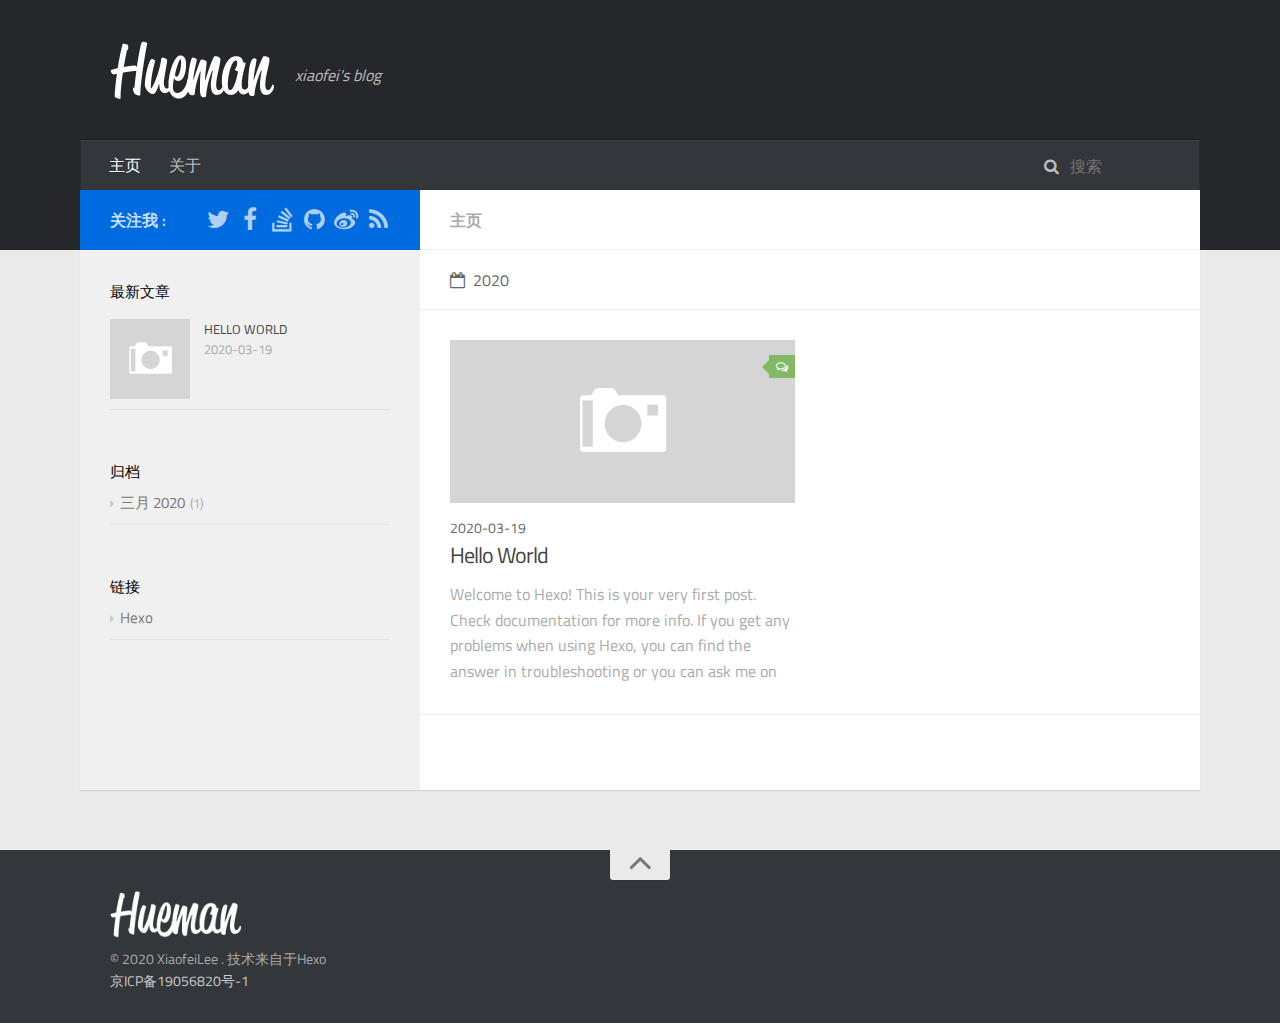
==== commit 01c8faf9: "Site updated: 2020-03-20 15:36:18" ====
--- a/index.html
+++ b/index.html
@@ -179,7 +179,7 @@
 <span class="comment-counter">
     <i class="fa fa-comments-o"></i>
     
-        <span class="disqus-comment-count" data-disqus-identifier="" data-disqus-url="http://lixiaofei.online/2020/03/19/hello-world/">0</span>
+        <span><a href="http://lixiaofei.online/2020/03/19/hello-world/#isso-thread"></a></span>
     
 </span>
 
@@ -382,17 +382,60 @@
 
         
     
-    <script>
-    var disqus_shortname = 'hexo-theme-hueman';
-    
-    
-    (function() {
-    var dsq = document.createElement('script');
-    dsq.type = 'text/javascript';
-    dsq.async = true;
-    dsq.src = '//' + disqus_shortname + '.disqus.com/count.js';
-    (document.getElementsByTagName('head')[0] || document.getElementsByTagName('body')[0]).appendChild(dsq);
-    })();
+    <script id="cy_cmt_num" src="https://changyan.sohu.com/upload/plugins/plugins.list.count.js?clientId=cysrMxQTv"></script>
+    <script type="text/javascript">
+        (function() {
+            var appid = 'cysrMxQTv';
+            var conf = 'a4374e93948387be86f370a7d6629f9c';
+            var width = window.innerWidth || document.documentElement.clientWidth;
+            if (width < 960) {
+                window.document.write('<script id="changyan_mobile_js" charset="utf-8" type="text/javascript" src="https://changyan.sohu.com/upload/mobile/wap-js/changyan_mobile.js?client_id=' + appid + '&conf=' + conf + '"><\/script>');
+            } else {
+                var loadJs = function(d, a) {
+                    var c = document.getElementsByTagName("head")[0] || document.head || document.documentElement;
+                    var b = document.createElement("script");
+                    b.setAttribute("type", "text/javascript");
+                    b.setAttribute("charset", "UTF-8");
+                    b.setAttribute("src", d);
+                    if (typeof a === "function") {
+                        if (window.attachEvent) {
+                            b.onreadystatechange = function() {
+                                var e = b.readyState;
+                                if (e === "loaded" || e === "complete") {
+                                    b.onreadystatechange = null;
+                                    a()
+                                }
+                            }
+                        } else {
+                            b.onload = a
+                        }
+                    }
+                    c.appendChild(b)
+                };
+                loadJs("https://changyan.sohu.com/upload/changyan.js", function() {
+                    window.changyan.api.config({
+                        appid: appid,
+                        conf: conf
+                    })
+                });
+            }
+        })();
+
+        function loadCssCode(code) {
+            var style = document.createElement('style');
+            style.type = 'text/css';
+            style.rel = 'stylesheet';
+            //for Chrome Firefox Opera Safari
+            style.appendChild(document.createTextNode(code));
+            //for IE
+            //style.styleSheet.cssText = code;
+            var head = document.getElementsByTagName('head')[0];
+            head.appendChild(style);
+        }
+        // remove changyan ads
+        setInterval('if(document.getElementById("feedAv")){document.getElementById("feedAv").id="feedAvi";window.clearInterval(dsq);}', 1000);
+        loadCssCode('#feedAvi{position: absolute !important;z-index: -9999;top: -1000px;}');
+        loadCssCode('#pop_ad{display: none !important;}');
     </script>
 
 
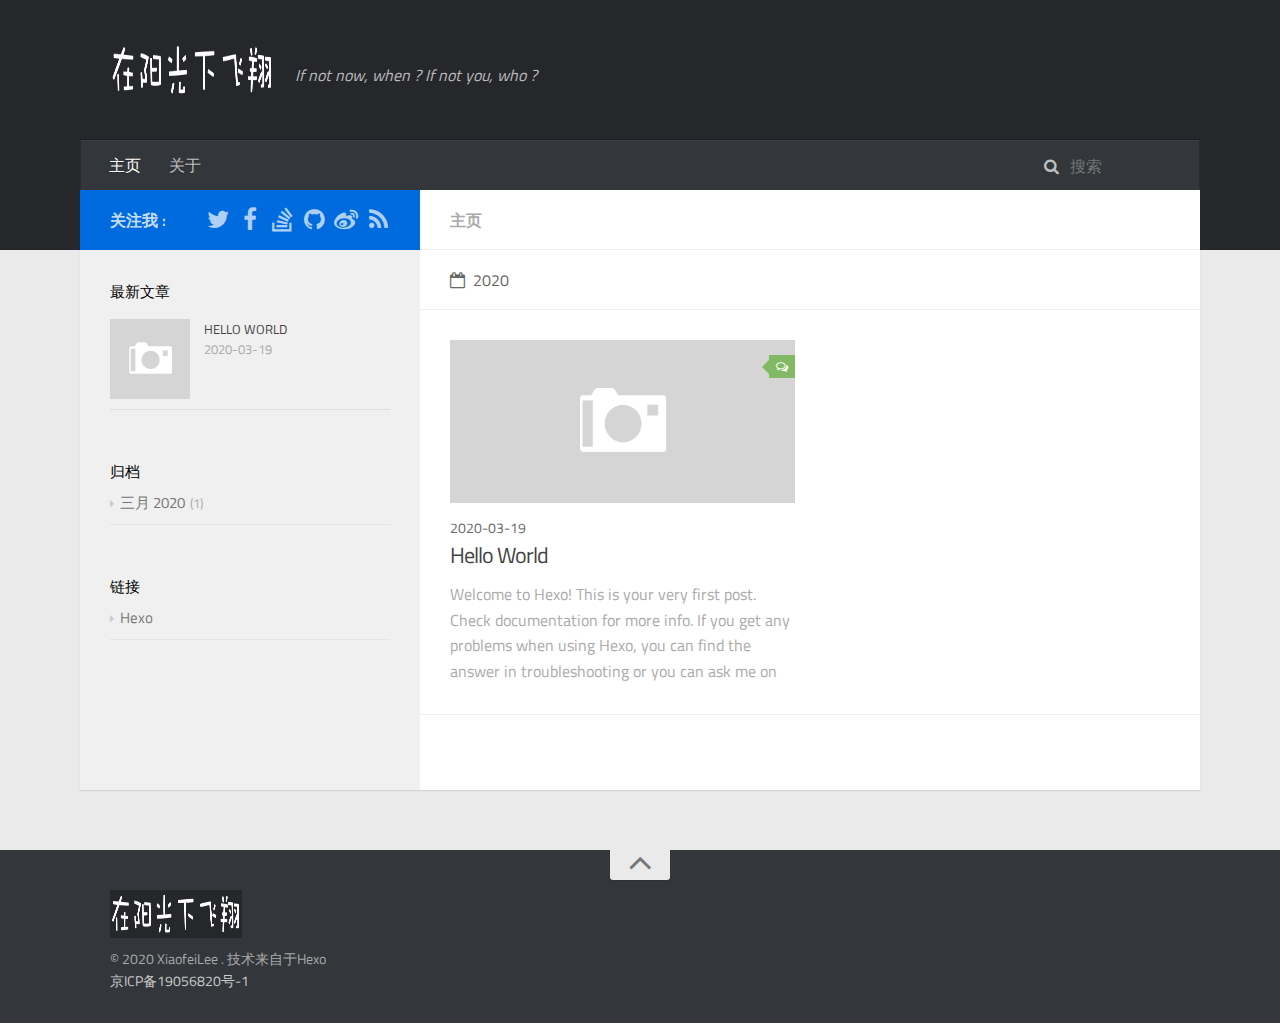
==== commit 88d9f1f4: "Site updated: 2020-03-20 15:56:47" ====
--- a/index.html
+++ b/index.html
@@ -71,7 +71,7 @@
                     </h1>
                     
                         <h2 class="subtitle-wrap">
-                            <p class="subtitle">xiaofei&#39;s blog</p>
+                            <p class="subtitle">If not now, when ? If not you, who ?</p>
                         </h2>
                     
                 </div>
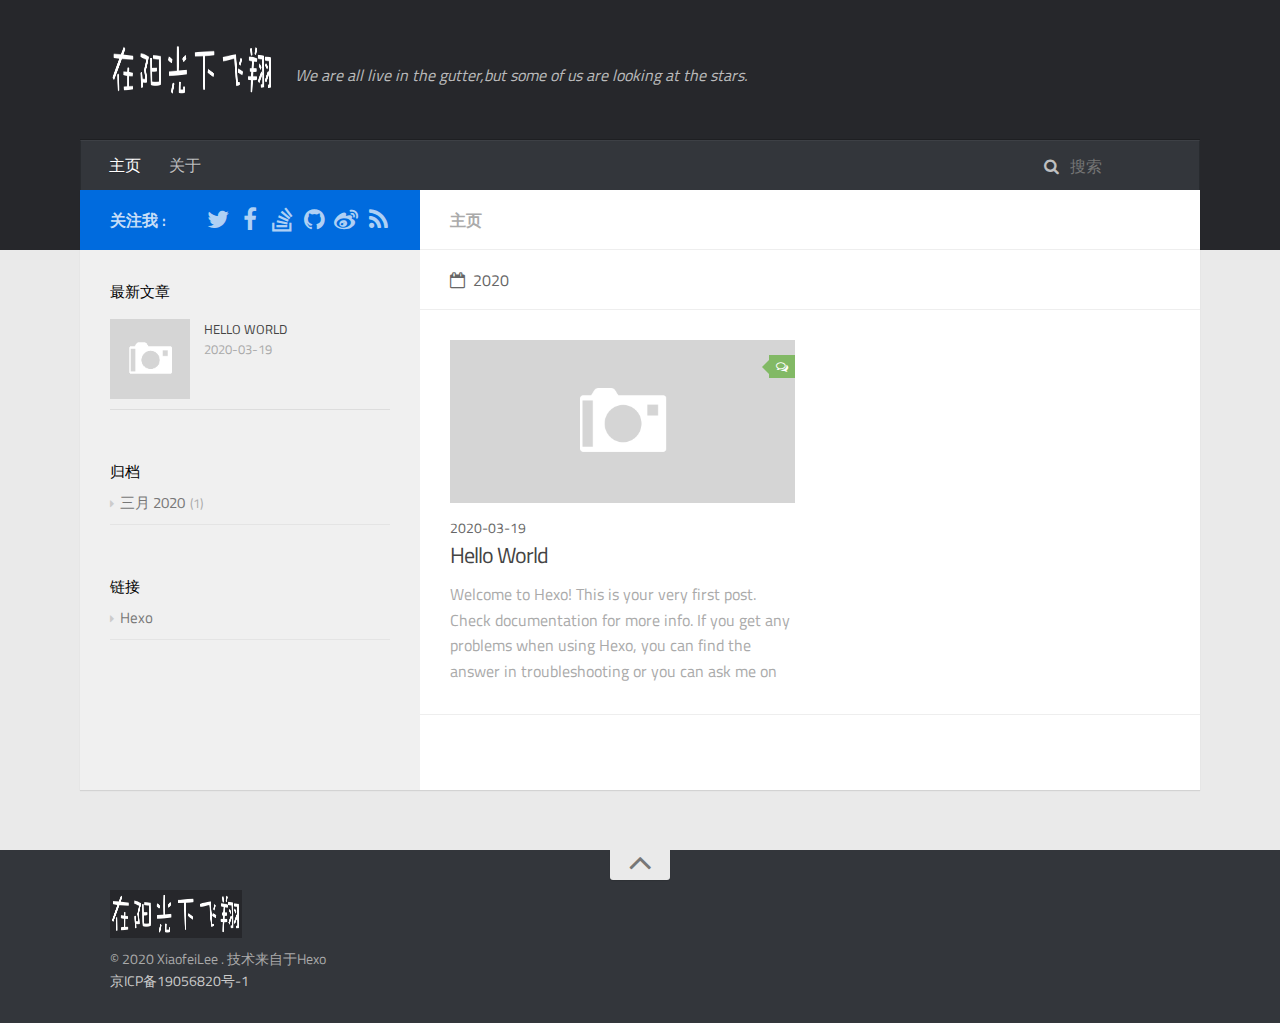
==== commit 1928fe61: "Site updated: 2020-03-20 16:00:05" ====
--- a/index.html
+++ b/index.html
@@ -71,7 +71,7 @@
                     </h1>
                     
                         <h2 class="subtitle-wrap">
-                            <p class="subtitle">If not now, when ? If not you, who ?</p>
+                            <p class="subtitle">We are all live in the gutter,but some of us are looking at the stars.</p>
                         </h2>
                     
                 </div>
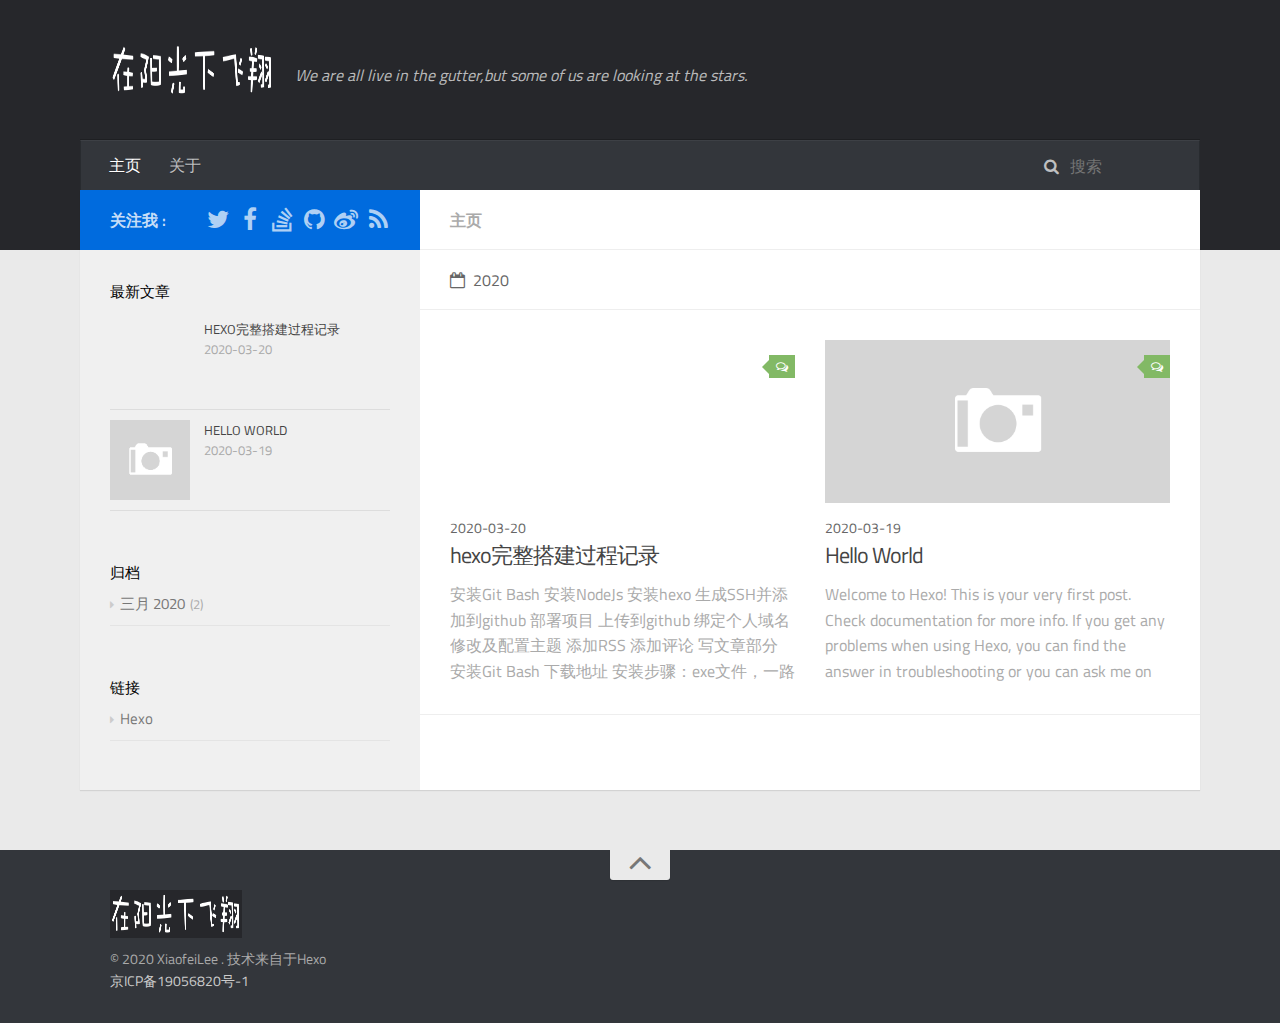
==== commit 4a0bf8ed: "Site updated: 2020-03-20 17:00:15" ====
--- a/index.html
+++ b/index.html
@@ -169,6 +169,78 @@
         <article class="article article-summary">
     <div class="article-summary-inner">
         
+        <a href="/2020/03/20/hexo%E5%AE%8C%E6%95%B4%E6%90%AD%E5%BB%BA%E8%BF%87%E7%A8%8B%E8%AE%B0%E5%BD%95/" class="thumbnail">
+    
+    
+        <span style="background-image:url(/.online//gitversion.png)" alt="hexo完整搭建过程记录" class="thumbnail-image"></span>
+    
+    
+        
+<span class="comment-counter">
+    <i class="fa fa-comments-o"></i>
+    
+        <span><a href="http://lixiaofei.online/2020/03/20/hexo%E5%AE%8C%E6%95%B4%E6%90%AD%E5%BB%BA%E8%BF%87%E7%A8%8B%E8%AE%B0%E5%BD%95/#isso-thread"></a></span>
+    
+</span>
+
+
+    
+</a>
+
+        
+        <div class="article-meta">
+            <div class="category">
+            
+            </div>
+            <div class="date"><time datetime="2020-03-20T08:29:36.000Z" itemprop="datePublished">2020-03-20</time></div>
+        </div>
+        
+    
+        <h1 class="article-title" itemprop="name">
+        <a href="/2020/03/20/hexo%E5%AE%8C%E6%95%B4%E6%90%AD%E5%BB%BA%E8%BF%87%E7%A8%8B%E8%AE%B0%E5%BD%95/">hexo完整搭建过程记录</a>
+        </h1>
+    
+
+        <p class="article-excerpt">
+            
+安装Git Bash
+安装NodeJs
+安装hexo
+生成SSH并添加到github
+部署项目
+上传到github
+绑定个人域名
+修改及配置主题
+添加RSS
+添加评论
+写文章部分
+
+
+
+安装Git Bash
+
+
+下载地址
+安装步骤：exe文件，一路next
+安装好后，工作目录右键打开gitbash，查看版本1git version
+
+
+
+安装NodeJs 
+
+Hexo是基于nodeJS环境的静态
+        </p>
+    </div>
+</article>
+    
+
+    
+    
+    
+    
+        <article class="article article-summary">
+    <div class="article-summary-inner">
+        
         <a href="/2020/03/19/hello-world/" class="thumbnail">
     
     
@@ -286,6 +358,26 @@
         <h3 class="widget-title">最新文章</h3>
         <div class="widget">
             <ul id="recent-post" class="">
+                
+                    <li>
+                        
+                        <div class="item-thumbnail">
+                            <a href="/2020/03/20/hexo%E5%AE%8C%E6%95%B4%E6%90%AD%E5%BB%BA%E8%BF%87%E7%A8%8B%E8%AE%B0%E5%BD%95/" class="thumbnail">
+    
+    
+        <span style="background-image:url(/.online//gitversion.png)" alt="hexo完整搭建过程记录" class="thumbnail-image"></span>
+    
+    
+</a>
+
+                        </div>
+                        
+                        <div class="item-inner">
+                            <p class="item-category"></p>
+                            <p class="item-title"><a href="/2020/03/20/hexo%E5%AE%8C%E6%95%B4%E6%90%AD%E5%BB%BA%E8%BF%87%E7%A8%8B%E8%AE%B0%E5%BD%95/" class="title">hexo完整搭建过程记录</a></p>
+                            <p class="item-date"><time datetime="2020-03-20T08:29:36.000Z" itemprop="datePublished">2020-03-20</time></p>
+                        </div>
+                    </li>
                 
                     <li>
                         
@@ -319,7 +411,7 @@
     <div class="widget-wrap widget-list">
         <h3 class="widget-title">归档</h3>
         <div class="widget">
-            <ul class="archive-list"><li class="archive-list-item"><a class="archive-list-link" href="/archives/2020/03/">三月 2020</a><span class="archive-list-count">1</span></li></ul>
+            <ul class="archive-list"><li class="archive-list-item"><a class="archive-list-link" href="/archives/2020/03/">三月 2020</a><span class="archive-list-count">2</span></li></ul>
         </div>
     </div>
 
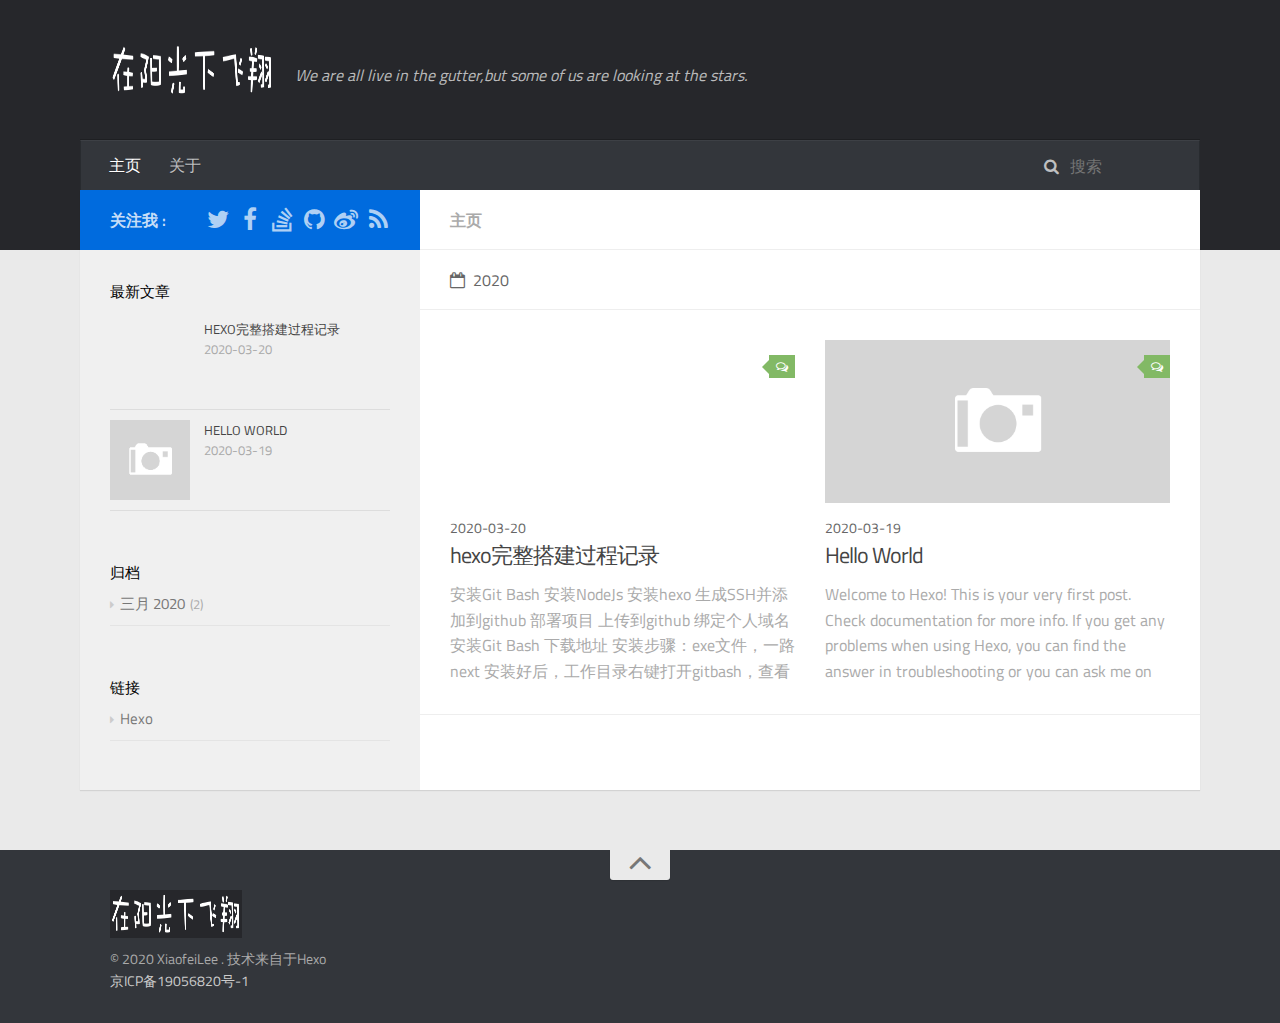
==== commit 52033889: "Site updated: 2020-03-20 17:34:37" ====
--- a/index.html
+++ b/index.html
@@ -210,10 +210,6 @@
 部署项目
 上传到github
 绑定个人域名
-修改及配置主题
-添加RSS
-添加评论
-写文章部分
 
 
 
@@ -222,13 +218,13 @@
 
 下载地址
 安装步骤：exe文件，一路next
-安装好后，工作目录右键打开gitbash，查看版本1git version
+安装好后，工作目录右键打开gitbash，查看版本git version
 
 
 
 安装NodeJs 
 
-Hexo是基于nodeJS环境的静态
+Hexo是基于nodeJS环境的静态博客，里面的npm工具很有用啊，所以还是老老实实把这
         </p>
     </div>
 </article>
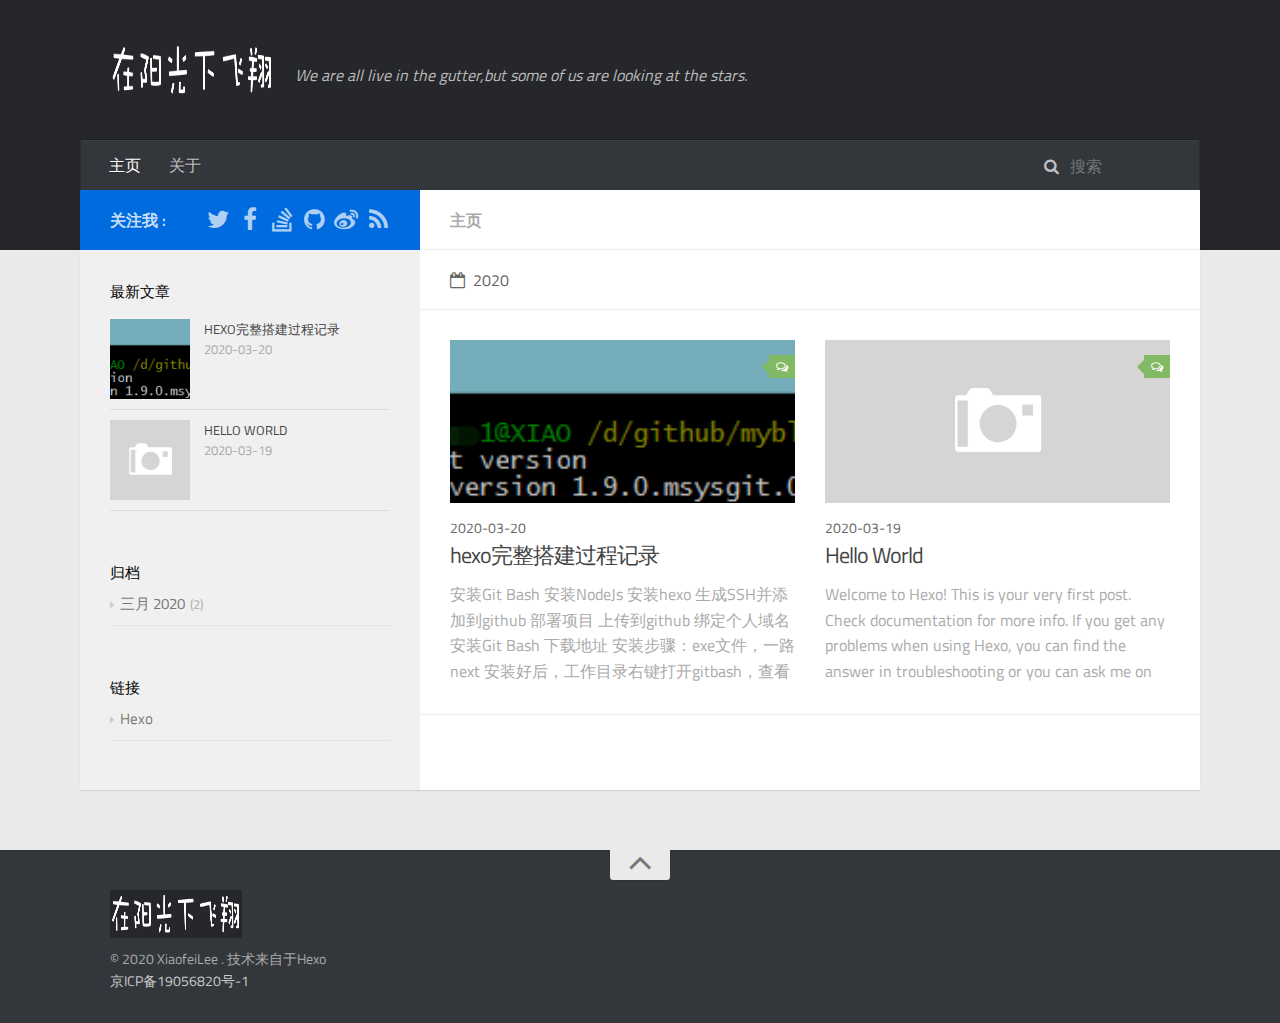
==== commit 44be52a3: "Site updated: 2020-03-25 10:02:20" ====
--- a/index.html
+++ b/index.html
@@ -172,7 +172,7 @@
         <a href="/2020/03/20/hexo%E5%AE%8C%E6%95%B4%E6%90%AD%E5%BB%BA%E8%BF%87%E7%A8%8B%E8%AE%B0%E5%BD%95/" class="thumbnail">
     
     
-        <span style="background-image:url(/.online//gitversion.png)" alt="hexo完整搭建过程记录" class="thumbnail-image"></span>
+        <span style="background-image:url(/2020/03/20/hexo%E5%AE%8C%E6%95%B4%E6%90%AD%E5%BB%BA%E8%BF%87%E7%A8%8B%E8%AE%B0%E5%BD%95/gitversion.png)" alt="hexo完整搭建过程记录" class="thumbnail-image"></span>
     
     
         
@@ -361,7 +361,7 @@
                             <a href="/2020/03/20/hexo%E5%AE%8C%E6%95%B4%E6%90%AD%E5%BB%BA%E8%BF%87%E7%A8%8B%E8%AE%B0%E5%BD%95/" class="thumbnail">
     
     
-        <span style="background-image:url(/.online//gitversion.png)" alt="hexo完整搭建过程记录" class="thumbnail-image"></span>
+        <span style="background-image:url(/2020/03/20/hexo%E5%AE%8C%E6%95%B4%E6%90%AD%E5%BB%BA%E8%BF%87%E7%A8%8B%E8%AE%B0%E5%BD%95/gitversion.png)" alt="hexo完整搭建过程记录" class="thumbnail-image"></span>
     
     
 </a>
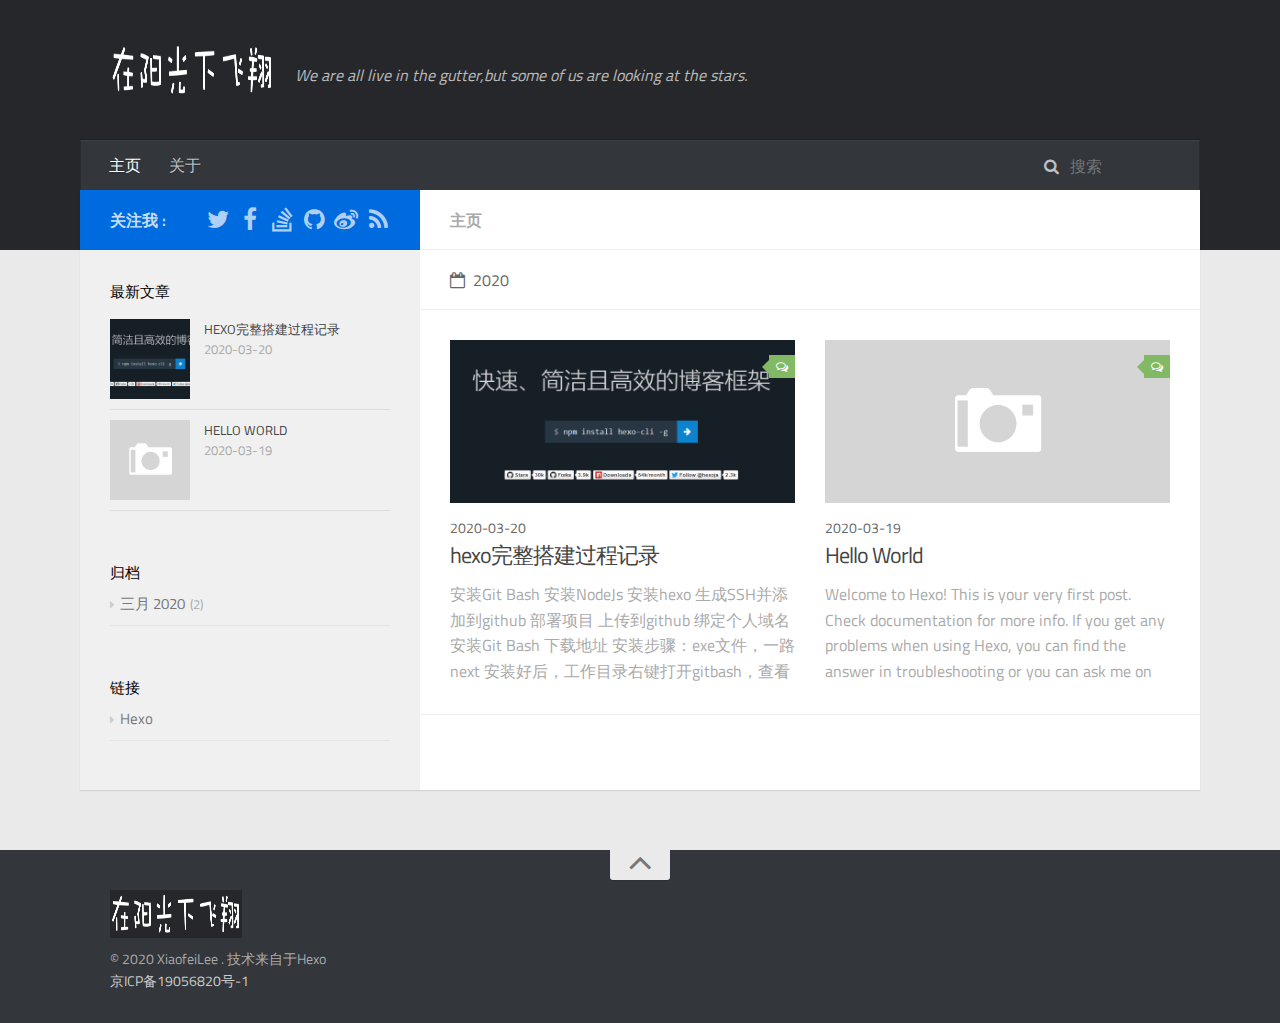
==== commit 28ab7b76: "Site updated: 2020-03-25 10:07:03" ====
--- a/index.html
+++ b/index.html
@@ -172,7 +172,7 @@
         <a href="/2020/03/20/hexo%E5%AE%8C%E6%95%B4%E6%90%AD%E5%BB%BA%E8%BF%87%E7%A8%8B%E8%AE%B0%E5%BD%95/" class="thumbnail">
     
     
-        <span style="background-image:url(/2020/03/20/hexo%E5%AE%8C%E6%95%B4%E6%90%AD%E5%BB%BA%E8%BF%87%E7%A8%8B%E8%AE%B0%E5%BD%95/gitversion.png)" alt="hexo完整搭建过程记录" class="thumbnail-image"></span>
+        <span style="background-image:url(/2020/03/20/hexo%E5%AE%8C%E6%95%B4%E6%90%AD%E5%BB%BA%E8%BF%87%E7%A8%8B%E8%AE%B0%E5%BD%95/logo.png)" alt="hexo完整搭建过程记录" class="thumbnail-image"></span>
     
     
         
@@ -203,6 +203,7 @@
 
         <p class="article-excerpt">
             
+
 安装Git Bash
 安装NodeJs
 安装hexo
@@ -224,7 +225,7 @@
 
 安装NodeJs 
 
-Hexo是基于nodeJS环境的静态博客，里面的npm工具很有用啊，所以还是老老实实把这
+Hexo是基于nodeJS环境的静态博客，里面的npm工具很有用啊，所以还是老老实实把
         </p>
     </div>
 </article>
@@ -361,7 +362,7 @@
                             <a href="/2020/03/20/hexo%E5%AE%8C%E6%95%B4%E6%90%AD%E5%BB%BA%E8%BF%87%E7%A8%8B%E8%AE%B0%E5%BD%95/" class="thumbnail">
     
     
-        <span style="background-image:url(/2020/03/20/hexo%E5%AE%8C%E6%95%B4%E6%90%AD%E5%BB%BA%E8%BF%87%E7%A8%8B%E8%AE%B0%E5%BD%95/gitversion.png)" alt="hexo完整搭建过程记录" class="thumbnail-image"></span>
+        <span style="background-image:url(/2020/03/20/hexo%E5%AE%8C%E6%95%B4%E6%90%AD%E5%BB%BA%E8%BF%87%E7%A8%8B%E8%AE%B0%E5%BD%95/logo.png)" alt="hexo完整搭建过程记录" class="thumbnail-image"></span>
     
     
 </a>
